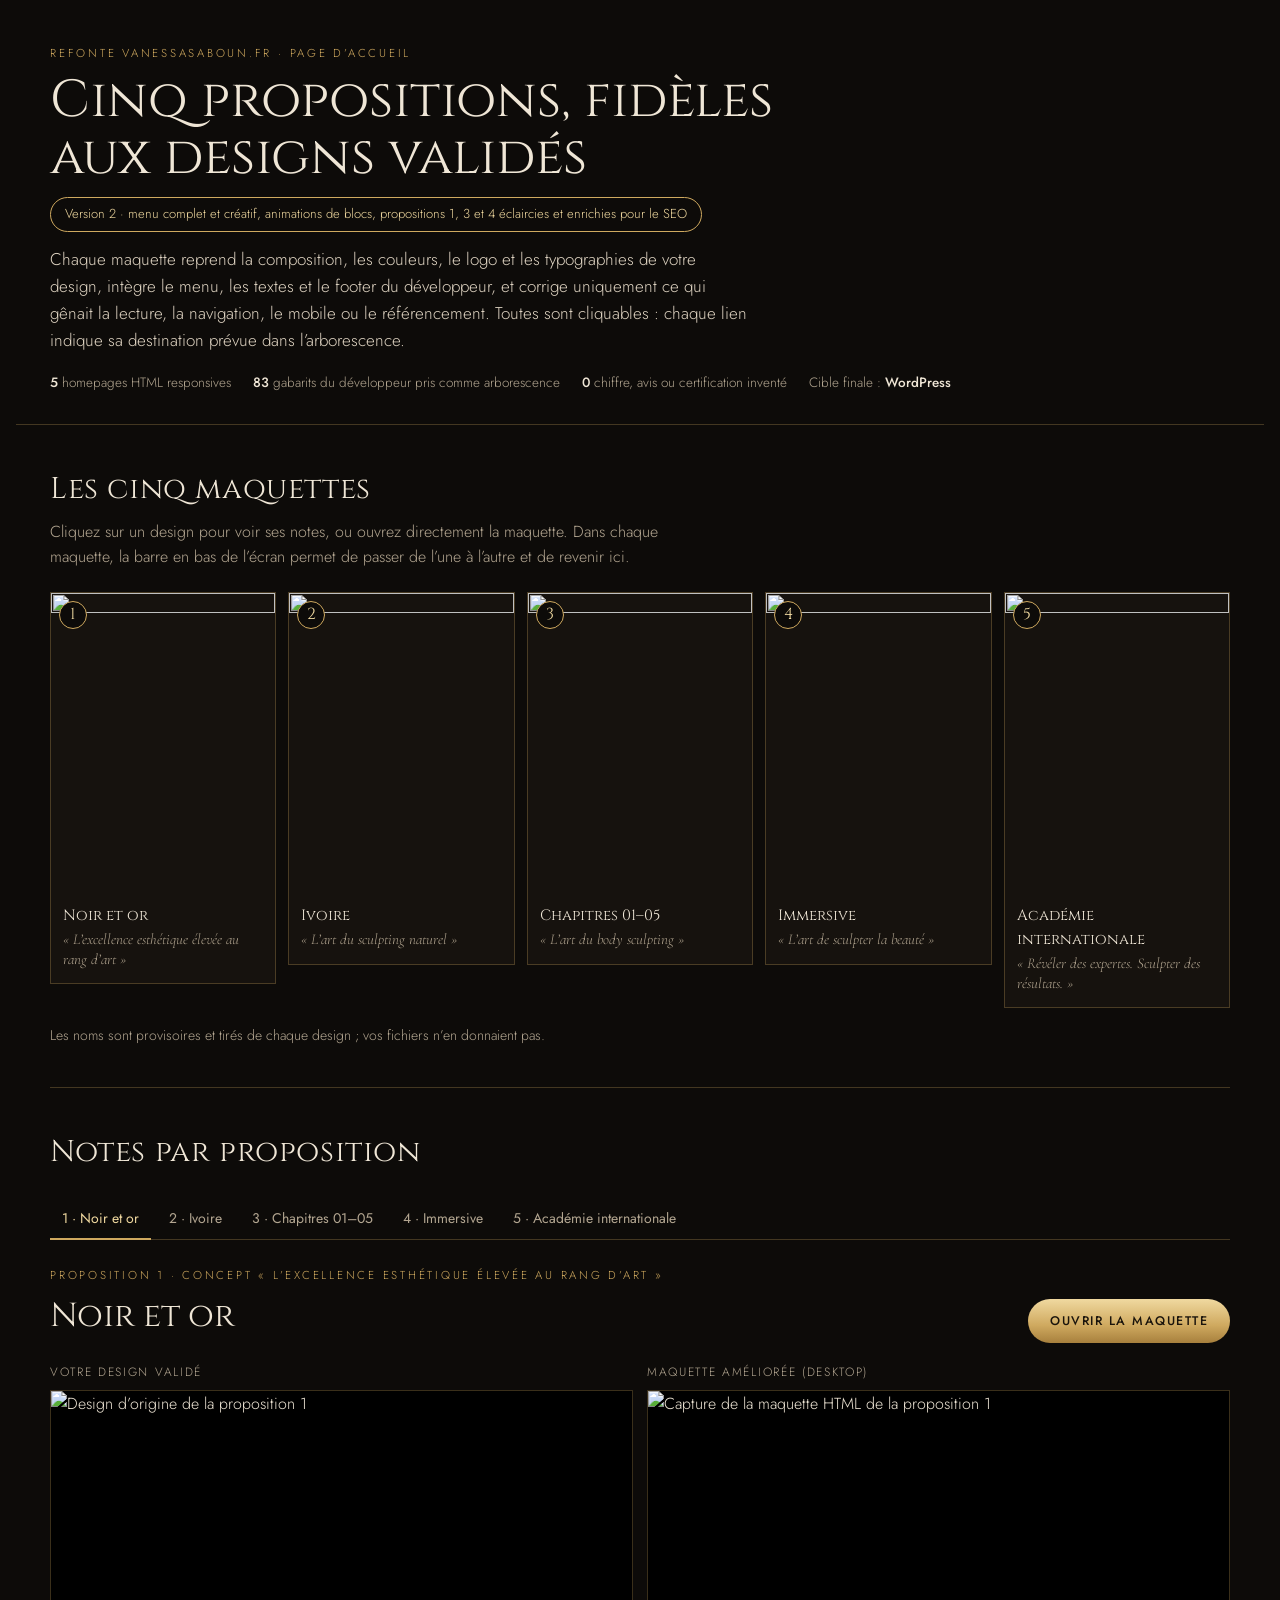
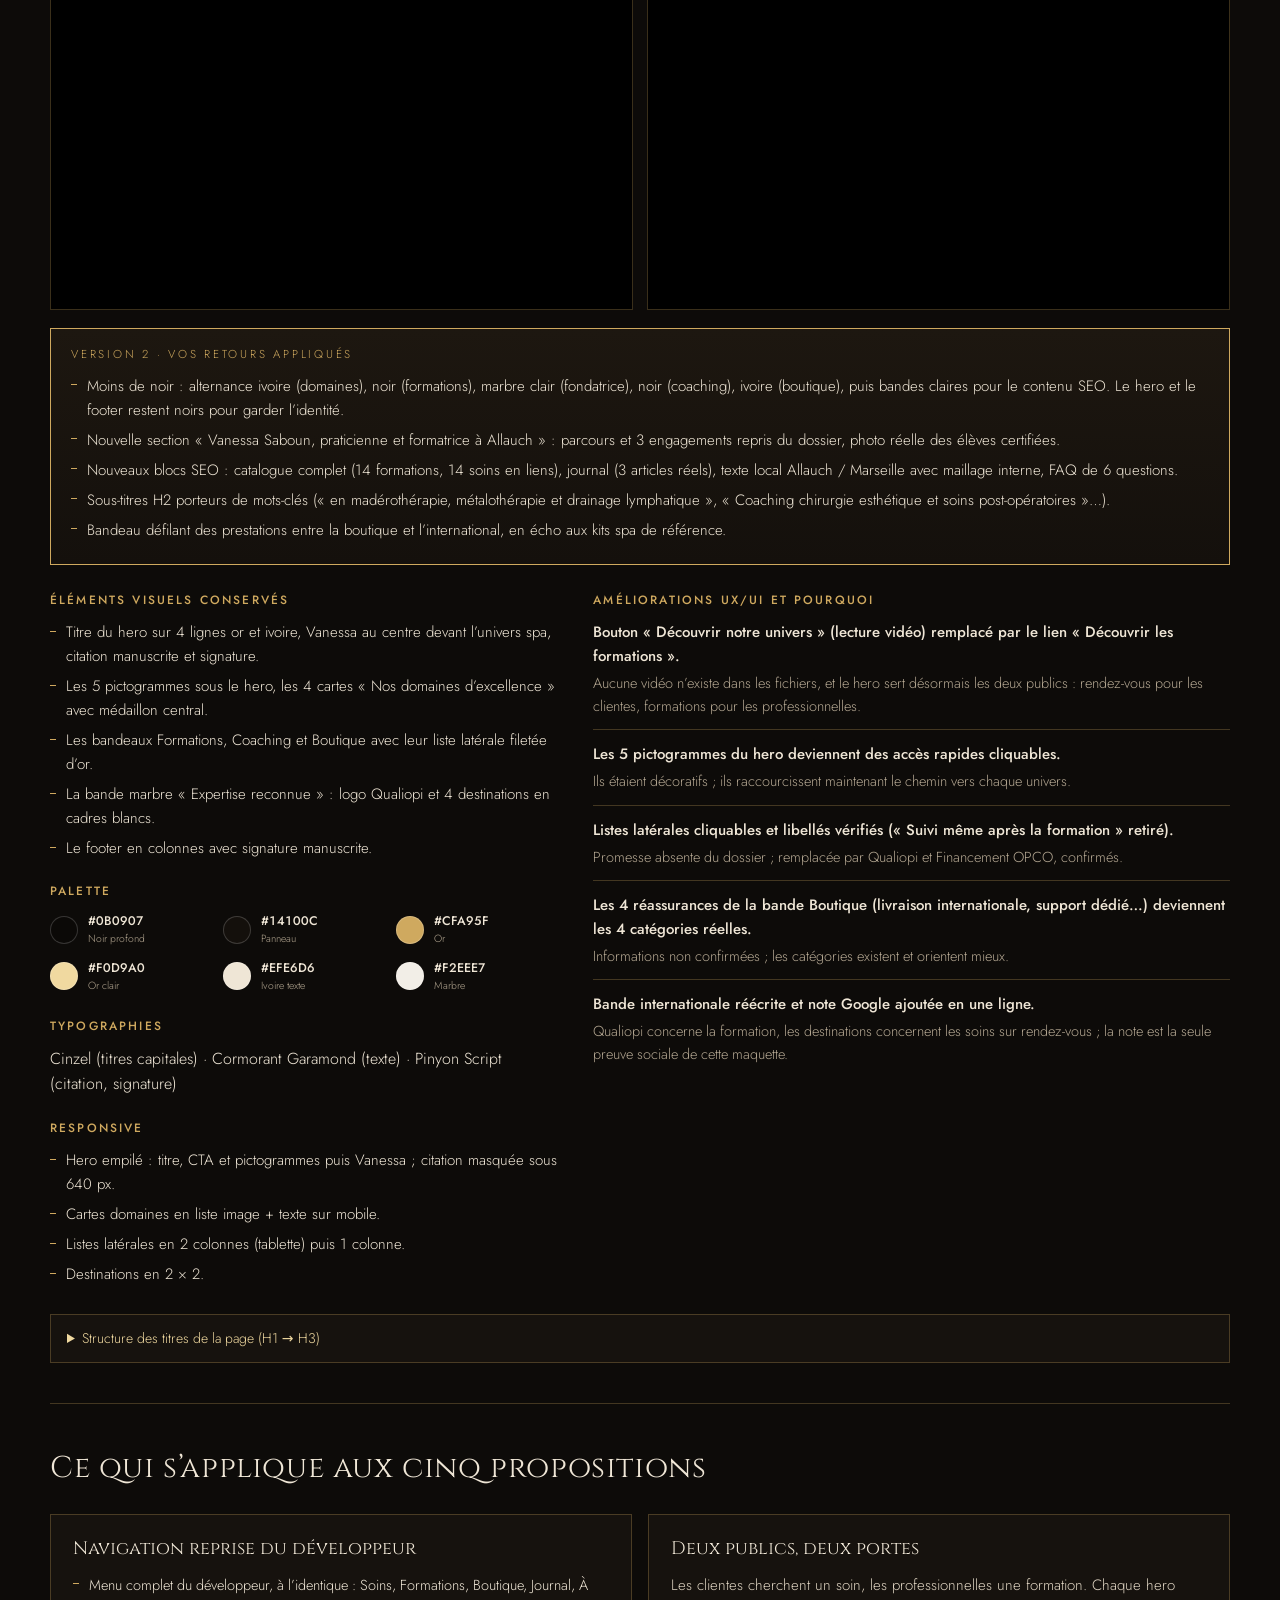
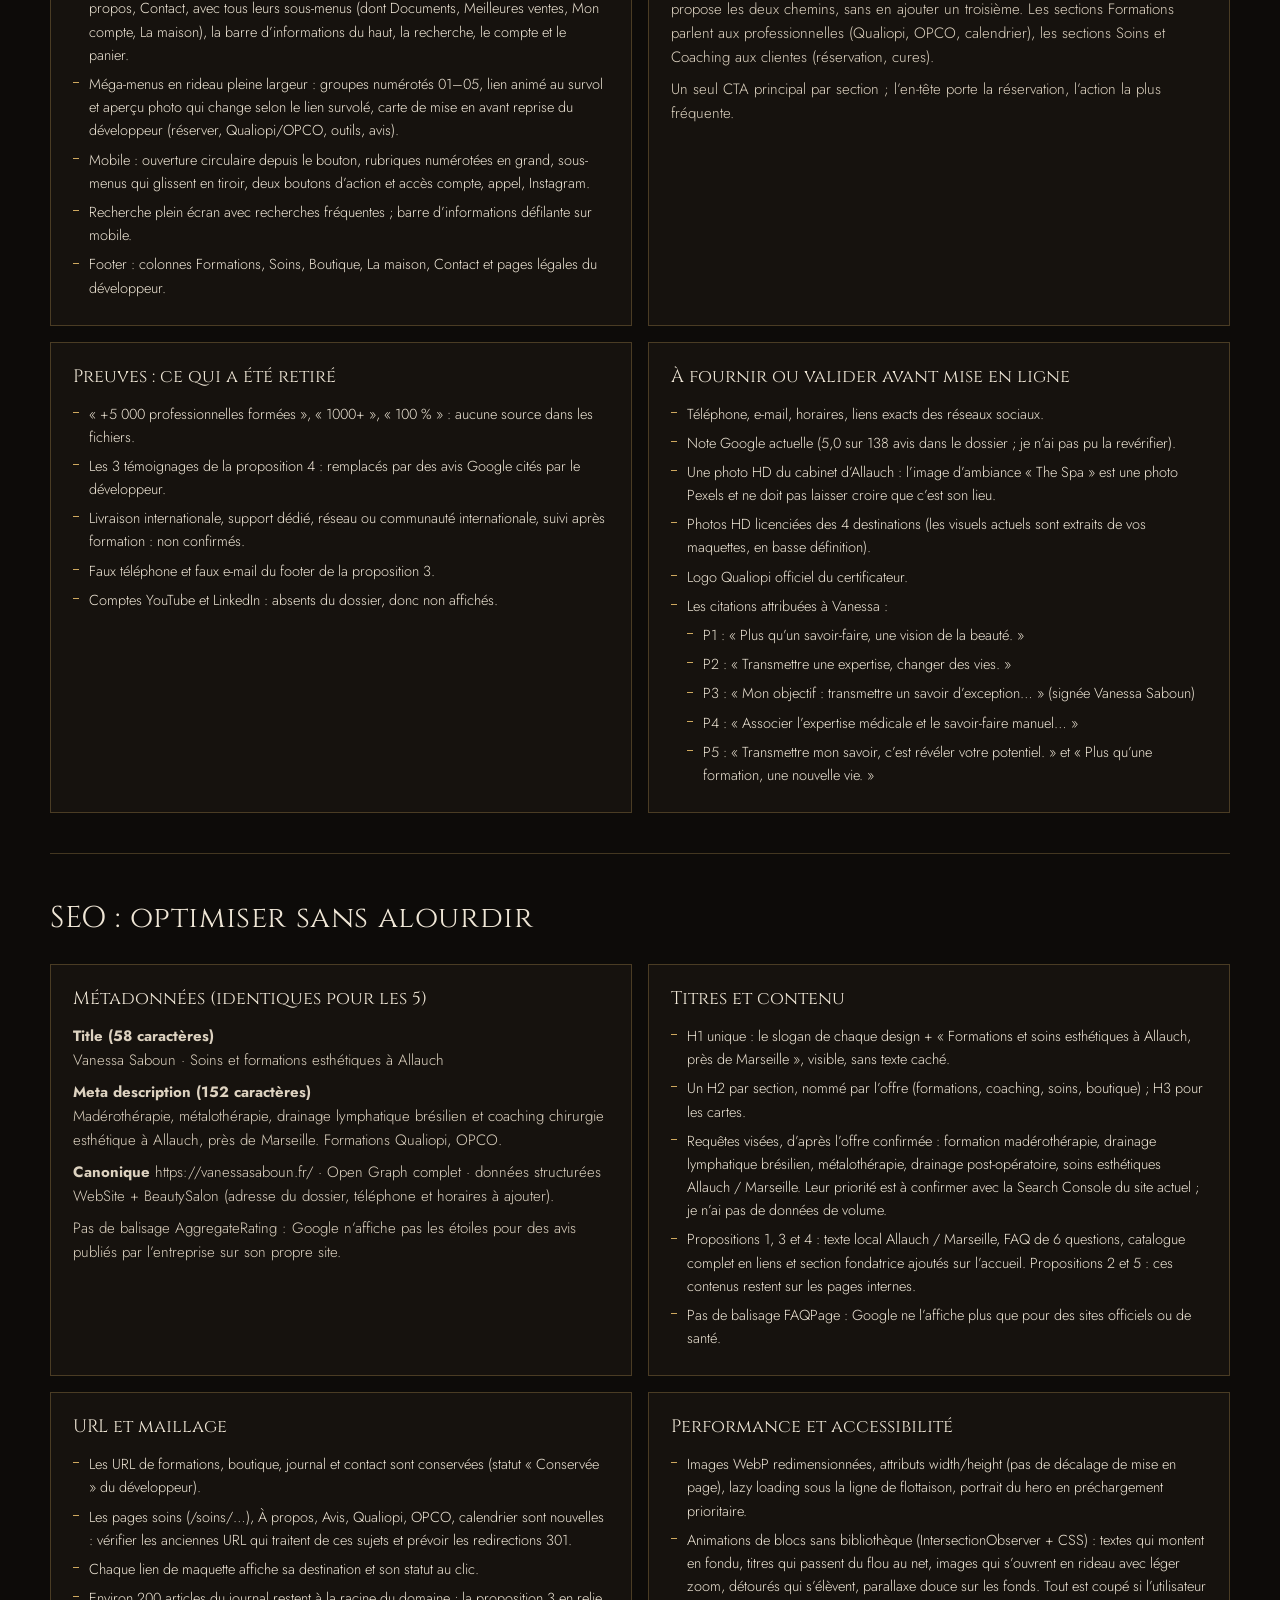
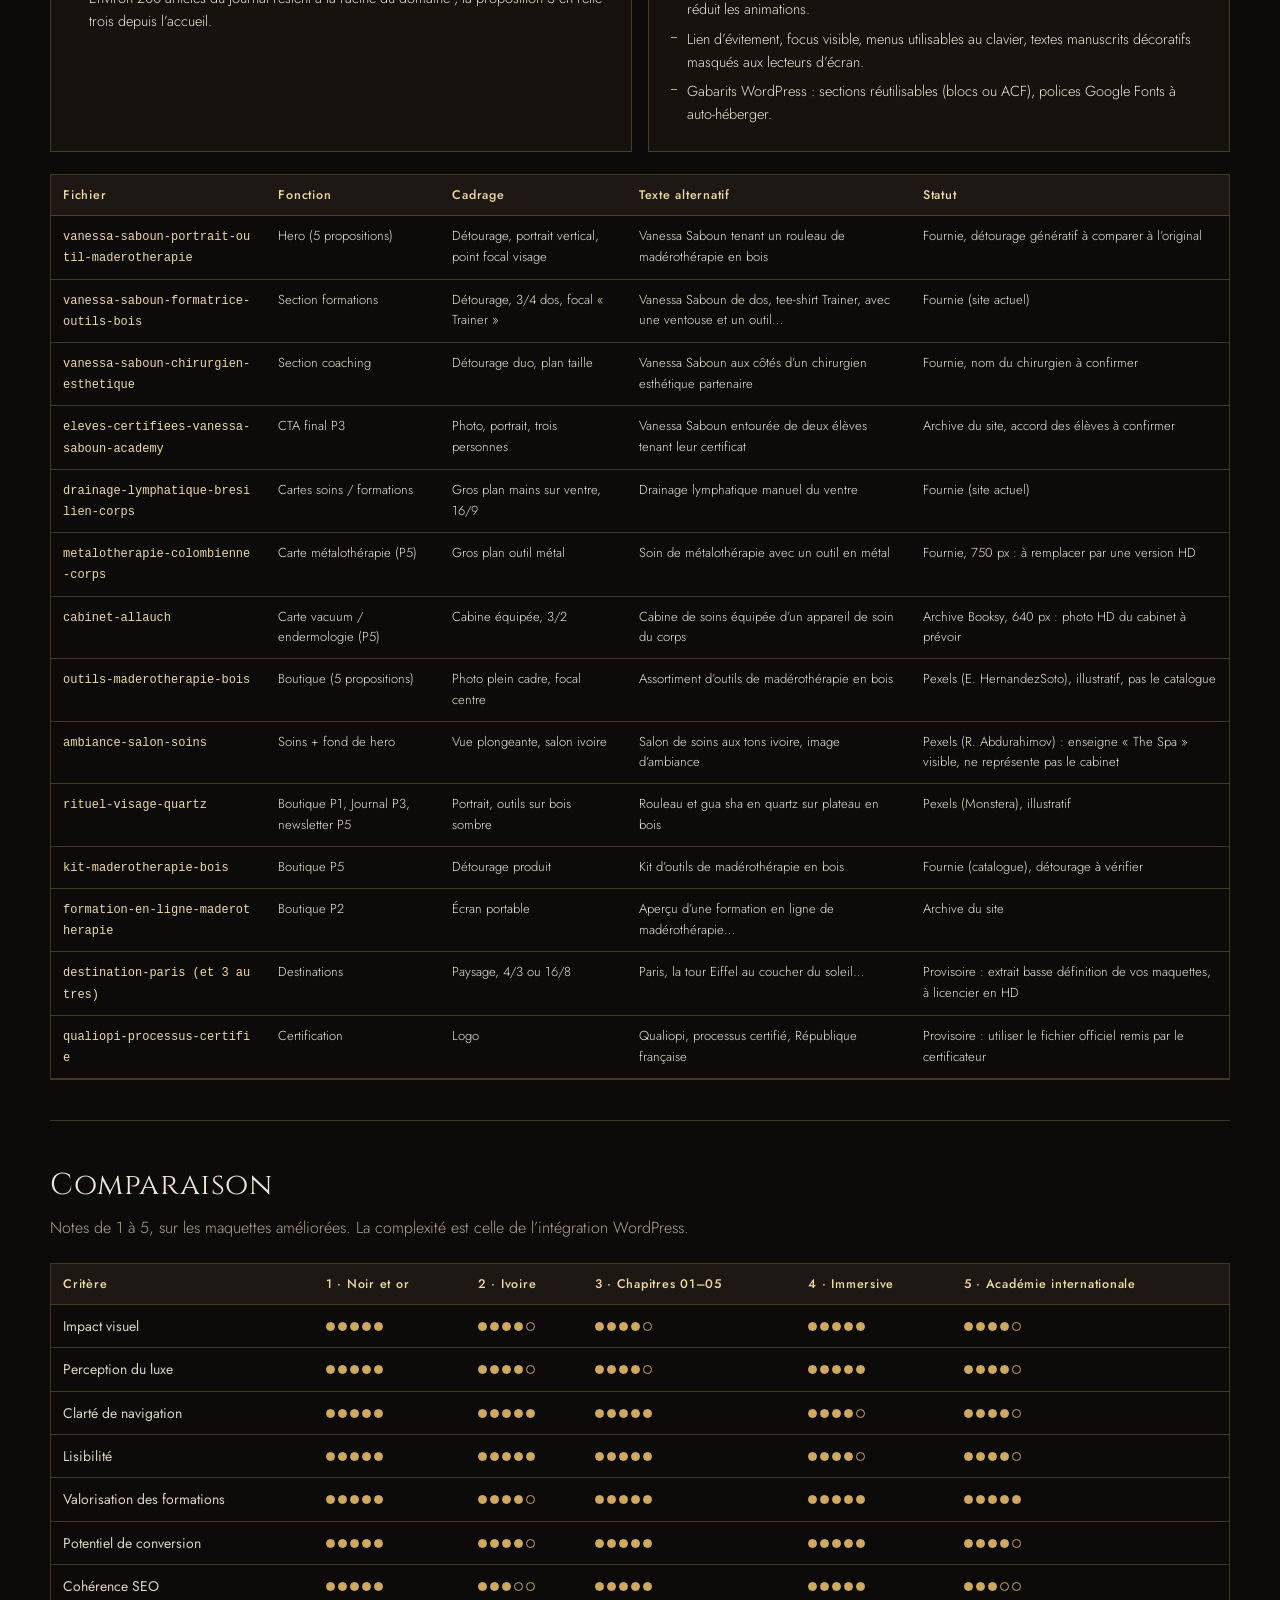
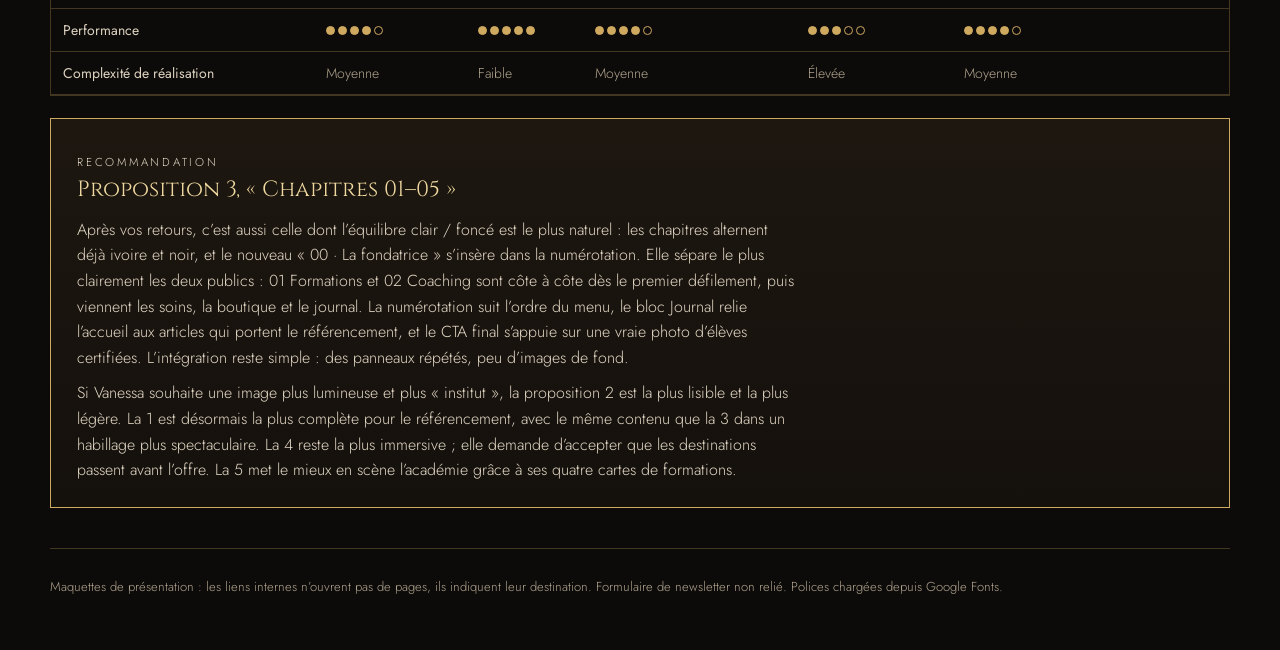
==== index.html @ 6140c758 "Add files via upload" ====
<!doctype html><html><head><meta charset=utf8><meta name=viewport content="width=device-width,initial-scale=1,viewport-fit=cover"><style>:root{color-scheme:light;box-sizing:border-box;padding-top:env(safe-area-inset-top,0px);padding-bottom:env(safe-area-inset-bottom,0px)}html{scroll-padding-top:env(safe-area-inset-top,0px)}body{margin:0;padding:0;font:14px -apple-system,BlinkMacSystemFont,sans-serif;background:#fff;color:#000}img{max-width:100%}[hidden]:not([hidden=until-found i]){display:none!important}</style></head><body>
<title>Vanessa Saboun Homepage</title>
<meta name="claude:viewport-fit-sides" content="cover">
<link rel="preconnect" href="https://fonts.googleapis.com"><link rel="preconnect" href="https://fonts.gstatic.com" crossorigin>
<link rel="stylesheet" href="https://fonts.googleapis.com/css2?family=Cinzel:wght@400;500&family=Cormorant+Garamond:ital,wght@0,500;1,400&family=Jost:wght@300;400;500&display=swap">
<style>
/* Layout: one presentation column; proposals as a 5-card strip, then tabbed notes, then shared decisions and the comparison */
:root{color-scheme:dark;--bg:#0d0b09;--panel:#16120e;--panel2:#1d1813;--fg:#efe6d6;--muted:#b3a691;--gold:#cfa95f;--gold-hi:#f0d9a0;--line:rgba(207,169,95,.28);--warn:#e7b25a;
 --f-disp:"Cinzel",Georgia,serif;--f-ser:"Cormorant Garamond",Georgia,serif;--f-body:"Jost","Avenir Next","Helvetica Neue",system-ui,sans-serif}
body{background:var(--bg);color:var(--fg);font:300 16px/1.6 var(--f-body);padding-left:max(16px,env(safe-area-inset-left,0px));padding-right:max(16px,env(safe-area-inset-right,0px))}
*{box-sizing:border-box}
.w{max-width:1180px;margin-inline:auto}
a{color:var(--gold-hi)}
h1,h2,h3,h4,p,ul,ol,figure{margin:0}ul,ol{padding:0;list-style:none}
:focus-visible{outline:2px solid var(--gold);outline-offset:3px}
.top{padding-block:44px 30px;border-bottom:1px solid var(--line)}
.eyebrow{font-size:11.5px;letter-spacing:.24em;text-transform:uppercase;color:var(--gold)}
.top h1{font-family:var(--f-disp);font-weight:400;font-size:clamp(30px,4.4vw,52px);line-height:1.08;margin-top:10px;text-wrap:balance}
.ver{display:inline-block;margin-top:12px;padding:6px 14px;border:1px solid var(--gold);border-radius:999px;font-size:13px;color:var(--gold-hi)}
.top p.lead{max-width:70ch;margin-top:14px;color:#ddd2c0;font-size:17px}
.facts{display:flex;flex-wrap:wrap;gap:8px 22px;margin-top:18px;font-size:13.5px;color:var(--muted)}
.facts b{color:var(--fg);font-weight:500}
section.blk{padding-block:40px;border-bottom:1px solid var(--line)}
h2.s{font-family:var(--f-disp);font-weight:400;font-size:clamp(22px,2.4vw,30px);letter-spacing:.02em}
.sub{color:var(--muted);margin-top:6px;max-width:72ch}
.pcards{display:grid;grid-template-columns:repeat(5,1fr);gap:12px;margin-top:22px}
.pcard{position:relative;display:flex;flex-direction:column;text-decoration:none;color:var(--fg);border:1px solid var(--line);background:var(--panel);overflow:hidden;transition:border-color .25s,transform .25s}
.pcard:hover{border-color:var(--gold);transform:translateY(-3px)}
.pcard img{width:100%;aspect-ratio:3/4;object-fit:cover;object-position:top}
.pn{position:absolute;top:8px;left:8px;width:28px;height:28px;border-radius:50%;display:grid;place-items:center;background:var(--bg);border:1px solid var(--gold);font-family:var(--f-disp);color:var(--gold-hi)}
.pt{font-family:var(--f-disp);font-size:15px;padding:12px 12px 0}
.pc{font-family:var(--f-ser);font-style:italic;color:var(--muted);font-size:15px;padding:2px 12px 14px;line-height:1.3}
.how{margin-top:16px;font-size:14px;color:var(--muted)}
[role=tablist]{display:flex;flex-wrap:wrap;gap:6px;margin-top:22px;border-bottom:1px solid var(--line)}
[role=tab]{background:none;border:0;border-bottom:2px solid transparent;color:var(--muted);font:400 14px var(--f-body);padding:10px 12px;cursor:pointer;margin-bottom:-1px}
[role=tab][aria-selected=true]{color:var(--gold-hi);border-bottom-color:var(--gold)}
.tab{padding-top:26px}
.tab-hd{display:flex;justify-content:space-between;align-items:end;gap:16px;flex-wrap:wrap}
.tab h3{font-family:var(--f-disp);font-weight:400;font-size:clamp(24px,2.6vw,34px);margin-top:6px}
.open{display:inline-flex;align-items:center;gap:8px;padding:12px 22px;border-radius:999px;background:linear-gradient(180deg,#f0d9a0,#cfa95f 60%,#a7803d);color:#1a140c;text-decoration:none;font-weight:500;font-size:12.5px;letter-spacing:.12em;text-transform:uppercase}
.cmp{display:grid;grid-template-columns:1fr 1fr;gap:14px;margin-top:20px}
.cmp figcaption{font-size:12px;letter-spacing:.14em;text-transform:uppercase;color:var(--muted);margin-bottom:8px}
.scroll{height:520px;overflow-y:auto;border:1px solid var(--line);background:#000}
.scroll img{width:100%;display:block}
.v2{margin-top:18px;border:1px solid var(--gold);background:linear-gradient(180deg,#1d1710,#14100c);padding:16px 20px}.v2 .dots{margin-top:10px}
.warn{margin-top:16px;border-left:2px solid var(--warn);padding:10px 14px;background:rgba(231,178,90,.08);font-size:14.5px}
.cols{display:grid;grid-template-columns:1fr 1.25fr;gap:34px;margin-top:26px}
.cols>div{min-width:0}
h4{font-family:var(--f-body);font-weight:500;font-size:12px;letter-spacing:.18em;text-transform:uppercase;color:var(--gold);margin:22px 0 10px}
.cols>div>h4:first-child{margin-top:0}
.dots li{position:relative;padding-left:16px;margin-bottom:6px;font-size:15px}
.dots li::before{content:"";position:absolute;left:0;top:.7em;width:6px;height:1px;background:var(--gold)}
.why li{display:grid;gap:3px;padding:12px 0;border-top:1px solid var(--line)}
.why li:first-child{border-top:0;padding-top:0}
.why b{font-weight:500;font-size:15px}.why span{color:var(--muted);font-size:14.5px}
.pal{display:grid;grid-template-columns:repeat(3,1fr);gap:10px}
.pal li{display:grid;grid-template-columns:28px 1fr;column-gap:10px;align-items:center;font-size:12.5px}
.sw{grid-row:span 2;width:28px;height:28px;border-radius:50%;border:1px solid rgba(255,255,255,.18)}
.pal b{font-weight:500;font-variant-numeric:tabular-nums}.pal small{color:var(--muted)}
details.ol{margin-top:22px;border:1px solid var(--line);background:var(--panel)}
details.ol summary{cursor:pointer;padding:12px 16px;font-size:14px;color:var(--gold-hi)}
details.ol ol{padding:4px 16px 14px}
details.ol li{font-size:14px;padding:3px 0}
details.ol li.h2{padding-left:18px}details.ol li.h3{padding-left:36px;color:var(--muted)}
details.ol code{display:inline-block;width:30px;font-size:11px;color:var(--gold)}
.grid2{display:grid;grid-template-columns:1fr 1fr;gap:16px;margin-top:22px}
.card{background:var(--panel);border:1px solid var(--line);padding:20px 22px;min-width:0}
.card h3{font-family:var(--f-disp);font-weight:400;font-size:18px;margin-bottom:10px}
.card p{font-size:15px;color:#ddd2c0}.card p+p{margin-top:8px}
.card .dots li{font-size:14.5px}
.tw{overflow-x:auto;margin-top:22px;border:1px solid var(--line)}
table{border-collapse:collapse;width:100%;min-width:760px;font-size:14px}
th,td{padding:10px 12px;text-align:left;border-bottom:1px solid var(--line);vertical-align:top}
thead th{font-weight:500;font-size:12.5px;letter-spacing:.06em;color:var(--gold-hi);background:var(--panel2)}
thead th a{text-decoration:none}
tbody th{font-weight:400;color:#ddd2c0}
.sc{display:inline-flex;gap:3px}.sc i{width:9px;height:9px;border-radius:50%;border:1px solid var(--gold)}.sc i.on{background:var(--gold)}
.cx{color:var(--muted)}
.tsm td{font-size:13px}.tsm code{font-size:12px;color:var(--gold-hi);word-break:break-all}
.reco{margin-top:22px;border:1px solid var(--gold);background:linear-gradient(180deg,#1d1710,#14100c);padding:24px 26px}
.reco h3{font-family:var(--f-disp);font-weight:400;font-size:22px;color:var(--gold-hi)}
.reco p{margin-top:10px;max-width:80ch;color:#e3d8c6}
footer.end{padding-block:28px 60px;color:var(--muted);font-size:13px}
@media (max-width:900px){.pcards{grid-template-columns:repeat(3,1fr)}.cols,.grid2,.cmp{grid-template-columns:1fr}.scroll{height:380px}}
@media (max-width:560px){.pcards{grid-template-columns:repeat(2,1fr)}.pal{grid-template-columns:repeat(2,1fr)}}
@media (prefers-reduced-motion:reduce){.pcard{transition:none}}
</style>

<header class="top"><div class="w">
<p class="eyebrow">Refonte vanessasaboun.fr · Page d’accueil</p>
<h1>Cinq propositions, fidèles aux designs validés</h1><p class="ver">Version 2 · menu complet et créatif, animations de blocs, propositions 1, 3 et 4 éclaircies et enrichies pour le SEO</p>
<p class="lead">Chaque maquette reprend la composition, les couleurs, le logo et les typographies de votre design, intègre le menu, les textes et le footer du développeur, et corrige uniquement ce qui gênait la lecture, la navigation, le mobile ou le référencement. Toutes sont cliquables : chaque lien indique sa destination prévue dans l’arborescence.</p>
<div class="facts"><span><b>5</b> homepages HTML responsives</span><span><b>83</b> gabarits du développeur pris comme arborescence</span><span><b>0</b> chiffre, avis ou certification inventé</span><span>Cible finale : <b>WordPress</b></span></div>
</div></header>

<main class="w">
<section class="blk" aria-labelledby="s1">
<h2 class="s" id="s1">Les cinq maquettes</h2>
<p class="sub">Cliquez sur un design pour voir ses notes, ou ouvrez directement la maquette. Dans chaque maquette, la barre en bas de l’écran permet de passer de l’une à l’autre et de revenir ici.</p>
<ul class="pcards"><li><a class="pcard" href="#p1" data-tab="p1"><img src="thumbs/concept-1.webp" alt="" loading="lazy">
<span class="pn">1</span><span class="pt">Noir et or</span><span class="pc">« L’excellence esthétique élevée au rang d’art »</span></a></li><li><a class="pcard" href="#p2" data-tab="p2"><img src="thumbs/concept-2.webp" alt="" loading="lazy">
<span class="pn">2</span><span class="pt">Ivoire</span><span class="pc">« L’art du sculpting naturel »</span></a></li><li><a class="pcard" href="#p3" data-tab="p3"><img src="thumbs/concept-3.webp" alt="" loading="lazy">
<span class="pn">3</span><span class="pt">Chapitres 01–05</span><span class="pc">« L’art du body sculpting »</span></a></li><li><a class="pcard" href="#p4" data-tab="p4"><img src="thumbs/concept-4.webp" alt="" loading="lazy">
<span class="pn">4</span><span class="pt">Immersive</span><span class="pc">« L’art de sculpter la beauté »</span></a></li><li><a class="pcard" href="#p5" data-tab="p5"><img src="thumbs/concept-5.webp" alt="" loading="lazy">
<span class="pn">5</span><span class="pt">Académie internationale</span><span class="pc">« Révéler des expertes. Sculpter des résultats. »</span></a></li></ul>
<p class="how">Les noms sont provisoires et tirés de chaque design ; vos fichiers n’en donnaient pas.</p>
</section>

<section class="blk" aria-labelledby="s2">
<h2 class="s" id="s2">Notes par proposition</h2>
<div role="tablist" aria-label="Propositions"><button type="button" role="tab" id="b1" aria-controls="p1" aria-selected="true">1 · Noir et or</button><button type="button" role="tab" id="b2" aria-controls="p2" aria-selected="false">2 · Ivoire</button><button type="button" role="tab" id="b3" aria-controls="p3" aria-selected="false">3 · Chapitres 01–05</button><button type="button" role="tab" id="b4" aria-controls="p4" aria-selected="false">4 · Immersive</button><button type="button" role="tab" id="b5" aria-controls="p5" aria-selected="false">5 · Académie internationale</button></div>
<section class="tab" id="p1" aria-labelledby="t1" >
<div class="tab-hd"><div><p class="eyebrow">Proposition 1 · concept « L’excellence esthétique élevée au rang d’art »</p><h3 id="t1">Noir et or</h3></div>
<a class="open" href="p1.html">Ouvrir la maquette</a></div>
<div class="cmp"><figure><figcaption>Votre design validé</figcaption><div class="scroll"><img src="thumbs/concept-1.webp" alt="Design d’origine de la proposition 1" loading="lazy"></div></figure>
<figure><figcaption>Maquette améliorée (desktop)</figcaption><div class="scroll"><img src="thumbs/maquette-1.webp" alt="Capture de la maquette HTML de la proposition 1" loading="lazy"></div></figure></div>
<div class="v2"><p class="eyebrow">Version 2 · vos retours appliqués</p><ul class="dots"><li>Moins de noir : alternance ivoire (domaines), noir (formations), marbre clair (fondatrice), noir (coaching), ivoire (boutique), puis bandes claires pour le contenu SEO. Le hero et le footer restent noirs pour garder l’identité.</li><li>Nouvelle section « Vanessa Saboun, praticienne et formatrice à Allauch » : parcours et 3 engagements repris du dossier, photo réelle des élèves certifiées.</li><li>Nouveaux blocs SEO : catalogue complet (14 formations, 14 soins en liens), journal (3 articles réels), texte local Allauch / Marseille avec maillage interne, FAQ de 6 questions.</li><li>Sous-titres H2 porteurs de mots-clés (« en madérothérapie, métalothérapie et drainage lymphatique », « Coaching chirurgie esthétique et soins post-opératoires »…).</li><li>Bandeau défilant des prestations entre la boutique et l’international, en écho aux kits spa de référence.</li></ul></div>
<div class="cols">
<div><h4>Éléments visuels conservés</h4><ul class="dots"><li>Titre du hero sur 4 lignes or et ivoire, Vanessa au centre devant l’univers spa, citation manuscrite et signature.</li><li>Les 5 pictogrammes sous le hero, les 4 cartes « Nos domaines d’excellence » avec médaillon central.</li><li>Les bandeaux Formations, Coaching et Boutique avec leur liste latérale filetée d’or.</li><li>La bande marbre « Expertise reconnue » : logo Qualiopi et 4 destinations en cadres blancs.</li><li>Le footer en colonnes avec signature manuscrite.</li></ul>
<h4>Palette</h4><ul class="pal"><li><span class="sw" style="background:#0B0907"></span><b>#0B0907</b><small>Noir profond</small></li><li><span class="sw" style="background:#14100C"></span><b>#14100C</b><small>Panneau</small></li><li><span class="sw" style="background:#CFA95F"></span><b>#CFA95F</b><small>Or</small></li><li><span class="sw" style="background:#F0D9A0"></span><b>#F0D9A0</b><small>Or clair</small></li><li><span class="sw" style="background:#EFE6D6"></span><b>#EFE6D6</b><small>Ivoire texte</small></li><li><span class="sw" style="background:#F2EEE7"></span><b>#F2EEE7</b><small>Marbre</small></li></ul>
<h4>Typographies</h4><p>Cinzel (titres capitales) · Cormorant Garamond (texte) · Pinyon Script (citation, signature)</p>
<h4>Responsive</h4><ul class="dots"><li>Hero empilé : titre, CTA et pictogrammes puis Vanessa ; citation masquée sous 640 px.</li><li>Cartes domaines en liste image + texte sur mobile.</li><li>Listes latérales en 2 colonnes (tablette) puis 1 colonne.</li><li>Destinations en 2 × 2.</li></ul></div>
<div><h4>Améliorations UX/UI et pourquoi</h4><ul class="why"><li><b>Bouton « Découvrir notre univers » (lecture vidéo) remplacé par le lien « Découvrir les formations ».</b><span>Aucune vidéo n’existe dans les fichiers, et le hero sert désormais les deux publics : rendez-vous pour les clientes, formations pour les professionnelles.</span></li><li><b>Les 5 pictogrammes du hero deviennent des accès rapides cliquables.</b><span>Ils étaient décoratifs ; ils raccourcissent maintenant le chemin vers chaque univers.</span></li><li><b>Listes latérales cliquables et libellés vérifiés (« Suivi même après la formation » retiré).</b><span>Promesse absente du dossier ; remplacée par Qualiopi et Financement OPCO, confirmés.</span></li><li><b>Les 4 réassurances de la bande Boutique (livraison internationale, support dédié…) deviennent les 4 catégories réelles.</b><span>Informations non confirmées ; les catégories existent et orientent mieux.</span></li><li><b>Bande internationale réécrite et note Google ajoutée en une ligne.</b><span>Qualiopi concerne la formation, les destinations concernent les soins sur rendez-vous ; la note est la seule preuve sociale de cette maquette.</span></li></ul></div>
</div>
<details class="ol"><summary>Structure des titres de la page (H1 → H3)</summary><ol><li class="h1"><code>H1</code>L’excellence esthétique élevée au rang d’art — Formations et soins esthétiques à Allauch, près de Marseille</li><li class="h2"><code>H2</code>Nos domaines d’excellence</li><li class="h3"><code>H3</code>Formations</li><li class="h3"><code>H3</code>Coaching post-op</li><li class="h3"><code>H3</code>Soins de prestige</li><li class="h3"><code>H3</code>Boutique</li><li class="h2"><code>H2</code>Formations professionnelles en madérothérapie, métalothérapie et drainage lymphatique</li><li class="h2"><code>H2</code>Vanessa Saboun, praticienne et formatrice à Allauch</li><li class="h3"><code>H3</code>Le geste juste</li><li class="h3"><code>H3</code>La sécurité</li><li class="h3"><code>H3</code>La transmission</li><li class="h2"><code>H2</code>Un accompagnement humain et expert Coaching chirurgie esthétique et soins post-opératoires</li><li class="h2"><code>H2</code>Des outils d’exception pour un geste juste Outils de madérothérapie, de métalothérapie et formations en ligne</li><li class="h2"><code>H2</code>Une expertise reconnue, d’Allauch à l’international</li><li class="h2"><code>H2</code>Toutes nos formations et nos soins</li><li class="h3"><code>H3</code>Formations professionnelles</li><li class="h3"><code>H3</code>Soins esthétiques</li><li class="h2"><code>H2</code>Conseils et savoir-faire, en accès libre</li><li class="h3"><code>H3</code>Madérothérapie : combien de séances avant de voir des résultats concrets ?</li><li class="h3"><code>H3</code>Drainage lymphatique pour traiter les poches sous les yeux</li><li class="h3"><code>H3</code>Pourquoi se former à la cafétérapia ?</li><li class="h2"><code>H2</code>Soins esthétiques et formations à Allauch, près de Marseille</li><li class="h2"><code>H2</code>Questions fréquentes</li></ol></details>
</section><section class="tab" id="p2" aria-labelledby="t2" hidden>
<div class="tab-hd"><div><p class="eyebrow">Proposition 2 · concept « L’art du sculpting naturel »</p><h3 id="t2">Ivoire</h3></div>
<a class="open" href="p2.html">Ouvrir la maquette</a></div>
<div class="cmp"><figure><figcaption>Votre design validé</figcaption><div class="scroll"><img src="thumbs/concept-2.webp" alt="Design d’origine de la proposition 2" loading="lazy"></div></figure>
<figure><figcaption>Maquette améliorée (desktop)</figcaption><div class="scroll"><img src="thumbs/maquette-2.webp" alt="Capture de la maquette HTML de la proposition 2" loading="lazy"></div></figure></div>

<div class="cols">
<div><h4>Éléments visuels conservés</h4><ul class="dots"><li>Fond ivoire lumineux, ruban doré, nom de la marque en capitales fines sur 3 lignes.</li><li>Bandeau de 4 chiffres sous le CTA, médaillons « Nos expertises ».</li><li>Vanessa « Trainer » au centre de la section Formations avec citation manuscrite.</li><li>Coaching avec photo du duo et coches, soins avec image centrale et liste, boutique avec visuel e-learning.</li><li>4 destinations aux angles arrondis, footer noir avec Qualiopi et devise de bas de page.</li></ul>
<h4>Palette</h4><ul class="pal"><li><span class="sw" style="background:#F8F3EB"></span><b>#F8F3EB</b><small>Ivoire</small></li><li><span class="sw" style="background:#F1E9DD"></span><b>#F1E9DD</b><small>Sable</small></li><li><span class="sw" style="background:#2A231C"></span><b>#2A231C</b><small>Encre</small></li><li><span class="sw" style="background:#B98B45"></span><b>#B98B45</b><small>Or</small></li><li><span class="sw" style="background:#8A6326"></span><b>#8A6326</b><small>Or foncé (textes)</small></li><li><span class="sw" style="background:#0F0D0B"></span><b>#0F0D0B</b><small>Nuit (footer)</small></li></ul>
<h4>Typographies</h4><p>Cormorant Garamond (titres fins et texte) · Jost (libellés espacés) · Allura (manuscrit)</p>
<h4>Responsive</h4><ul class="dots"><li>Hero empilé, chiffres en grille 2 × 2.</li><li>Médaillons sur 3 puis 2 colonnes.</li><li>Chaque section : image en tête, puis texte, puis liste.</li><li>Ruban doré masqué sur mobile pour ne pas croiser le texte.</li></ul></div>
<div><h4>Améliorations UX/UI et pourquoi</h4><ul class="why"><li><b>« +5 000 professionnelles formées » et « 100 % expertise naturelle » remplacés par 5,0 sur 138 avis Google et 11 formations en présentiel.</b><span>Chiffres absents du dossier ; ceux retenus y figurent.</span></li><li><b>Médaillons devenus des liens vers les pages soins ; « Body sculpting » et « Rituels de prestige » renommés en prestations réelles.</b><span>Vacuum body et endermologie, kobido et face taping sont au catalogue ; les intitulés génériques n’ont pas de page.</span></li><li><b>CTA d’en-tête « Réserver / S’inscrire » ramené à « Réserver un soin ».</b><span>Un bouton, une action ; l’inscription passe par Formations, toujours visible.</span></li><li><b>Globe de langue retiré.</b><span>Aucune version anglaise n’est prévue dans l’arborescence ; à réintégrer si elle l’est.</span></li><li><b>Petits textes dorés passés en or foncé.</b><span>L’or clair du concept n’atteint pas un contraste lisible sur ivoire.</span></li><li><b>Manuscrit du hero : « Des gestes précis, des résultats visibles ».</b><span>Formule du dossier, moins promissoire que « résultats réels ».</span></li></ul></div>
</div>
<details class="ol"><summary>Structure des titres de la page (H1 → H3)</summary><ol><li class="h1"><code>H1</code>L’art du sculpting naturel Vanessa Saboun Academy — Formations et soins esthétiques à Allauch, près de Marseille</li><li class="h2"><code>H2</code>Nos expertises</li><li class="h3"><code>H3</code>Madérothérapie</li><li class="h3"><code>H3</code>Métalothérapie</li><li class="h3"><code>H3</code>Drainage lymphatique</li><li class="h3"><code>H3</code>Vacuum body &amp; endermologie</li><li class="h3"><code>H3</code>Kobido &amp; face taping</li><li class="h2"><code>H2</code>Formations certifiantes</li><li class="h2"><code>H2</code>Coaching chirurgie esthétique &amp; post-opératoire</li><li class="h2"><code>H2</code>Soins de prestige, rituels sculptants</li><li class="h2"><code>H2</code>Boutique &amp; formations en ligne</li><li class="h2"><code>H2</code>Nos destinations</li></ol></details>
</section><section class="tab" id="p3" aria-labelledby="t3" hidden>
<div class="tab-hd"><div><p class="eyebrow">Proposition 3 · concept « L’art du body sculpting »</p><h3 id="t3">Chapitres 01–05</h3></div>
<a class="open" href="p3.html">Ouvrir la maquette</a></div>
<div class="cmp"><figure><figcaption>Votre design validé</figcaption><div class="scroll"><img src="thumbs/concept-3.webp" alt="Design d’origine de la proposition 3" loading="lazy"></div></figure>
<figure><figcaption>Maquette améliorée (desktop)</figcaption><div class="scroll"><img src="thumbs/maquette-3.webp" alt="Capture de la maquette HTML de la proposition 3" loading="lazy"></div></figure></div>
<div class="v2"><p class="eyebrow">Version 2 · vos retours appliqués</p><ul class="dots"><li>Moins de noir : 03 Soins passe en sable clair, 04 Boutique en ivoire ; restent noirs le hero, 02 Coaching, 05 Journal, le CTA final et le footer.</li><li>Nouveau chapitre « 00 · La fondatrice », typographique (sans photo répétée), qui ouvre la numérotation.</li><li>Catalogue complet en cartes claires, texte local Allauch / Marseille et FAQ de 6 questions avant le CTA final.</li><li>Sous-titres H2 ajoutés à chaque chapitre (« Formations certifiantes à Allauch et en ligne », « Soins minceur et drainage lymphatique à Allauch »…).</li></ul></div>
<div class="cols">
<div><h4>Éléments visuels conservés</h4><ul class="dots"><li>Hero noir « L’art du body sculpting », anneau doré autour de Vanessa, citation et signature à droite.</li><li>Chiffres et logo Qualiopi sous le CTA.</li><li>Numérotation 01 à 05 en panneaux ivoire et noir, 03 Soins avec colonne noire et « Le luxe du résultat ».</li><li>04 Boutique et 05 Blog côte à côte, bande destinations avec Qualiopi.</li><li>CTA final « Prête à transformer votre avenir ? » et footer avec newsletter.</li></ul>
<h4>Palette</h4><ul class="pal"><li><span class="sw" style="background:#0A0907"></span><b>#0A0907</b><small>Noir</small></li><li><span class="sw" style="background:#F5EFE5"></span><b>#F5EFE5</b><small>Ivoire</small></li><li><span class="sw" style="background:#EBE1D1"></span><b>#EBE1D1</b><small>Ivoire ombré</small></li><li><span class="sw" style="background:#C9A35A"></span><b>#C9A35A</b><small>Or</small></li><li><span class="sw" style="background:#ECD39A"></span><b>#ECD39A</b><small>Or clair</small></li><li><span class="sw" style="background:#231D16"></span><b>#231D16</b><small>Encre</small></li></ul>
<h4>Typographies</h4><p>Cinzel (hero, CTA final) · Cormorant Garamond (titres, numéros italiques) · Jost (texte) · Great Vibes (manuscrit)</p>
<h4>Responsive</h4><ul class="dots"><li>Hero : titre, CTA, chiffres, puis Vanessa dans son anneau, puis citation.</li><li>Panneaux empilés, visuel en tête de chaque chapitre.</li><li>Destinations en 2 × 2, encart Qualiopi pleine largeur.</li><li>CTA final en une colonne.</li></ul></div>
<div><h4>Améliorations UX/UI et pourquoi</h4><ul class="why"><li><b>CTA d’en-tête « Nous contacter » devenu « Prendre rendez-vous ».</b><span>C’est l’action la plus fréquente des clientes ; Contact reste dans le menu.</span></li><li><b>« 1000+ professionnels formés » et « 100 % formations certifiantes » retirés.</b><span>Remplacés par la note Google, les 4 destinations et le financement OPCO.</span></li><li><b>Bloc 05 Journal : 3 articles réels ajoutés en liens.</b><span>Le journal (environ 200 articles) nourrit le référencement ; trois liens suffisent, sans grille de blog.</span></li><li><b>Image du CTA final : la statue dorée générée est remplacée par la photo réelle d’élèves avec leur certificat.</b><span>Preuve concrète, au moment où l’on demande l’engagement.</span></li><li><b>Liste du CTA final : « communauté internationale » et « opportunités à l’international » remplacés.</b><span>Non confirmés ; remplacés par Qualiopi, présentiel ou en ligne, OPCO.</span></li><li><b>Footer : faux e-mail et faux téléphone du concept retirés.</b><span>Emplacements signalés « à communiquer » en attendant les coordonnées réelles.</span></li></ul></div>
</div>
<details class="ol"><summary>Structure des titres de la page (H1 → H3)</summary><ol><li class="h1"><code>H1</code>L’art du body sculpting — Former · Sublimer · Accompagner Formations et soins esthétiques à Allauch</li><li class="h2"><code>H2</code>Vanessa Saboun, praticienne et formatrice à Allauch</li><li class="h3"><code>H3</code>Le geste juste</li><li class="h3"><code>H3</code>La sécurité</li><li class="h3"><code>H3</code>La transmission</li><li class="h2"><code>H2</code>En madérothérapie, métalothérapie et drainage lymphatique Formations certifiantes à Allauch et en ligne</li><li class="h2"><code>H2</code>Post-opératoire et chirurgie esthétique Coaching avant et après votre intervention</li><li class="h2"><code>H2</code>Une expérience bien-être d’exception Soins minceur et drainage lymphatique à Allauch</li><li class="h2"><code>H2</code>Les outils du geste, à la maison Outils de madérothérapie et formations en ligne</li><li class="h2"><code>H2</code>Conseils et expertise, en accès libre</li><li class="h2"><code>H2</code>Toutes nos formations et nos soins</li><li class="h3"><code>H3</code>Formations professionnelles</li><li class="h3"><code>H3</code>Soins esthétiques</li><li class="h2"><code>H2</code>Nos destinations</li><li class="h2"><code>H2</code>Soins esthétiques et formations à Allauch, près de Marseille</li><li class="h2"><code>H2</code>Questions fréquentes</li><li class="h2"><code>H2</code>Prête à transformer votre avenir ?</li></ol></details>
</section><section class="tab" id="p4" aria-labelledby="t4" hidden>
<div class="tab-hd"><div><p class="eyebrow">Proposition 4 · concept « L’art de sculpter la beauté »</p><h3 id="t4">Immersive</h3></div>
<a class="open" href="p4.html">Ouvrir la maquette</a></div>
<div class="cmp"><figure><figcaption>Votre design validé</figcaption><div class="scroll"><img src="thumbs/concept-4.webp" alt="Design d’origine de la proposition 4" loading="lazy"></div></figure>
<figure><figcaption>Maquette améliorée (desktop)</figcaption><div class="scroll"><img src="thumbs/maquette-4.webp" alt="Capture de la maquette HTML de la proposition 4" loading="lazy"></div></figure></div>
<div class="v2"><p class="eyebrow">Version 2 · vos retours appliqués</p><ul class="dots"><li>Moins de noir : bandes Formations, Soins, Fondatrice, Certification, Journal et FAQ passées en ivoire ou sable ; Médical, Boutique, Témoignages et Catalogue restent noirs.</li><li>Nouvelle section fondatrice avec photo en arche dorée et 3 engagements en cartes.</li><li>Journal en cartes photo, catalogue complet sur fond noir, texte local et FAQ en fin de page.</li><li>Sous-titres H2 porteurs de mots-clés sur chaque bande.</li></ul></div><p class="warn">La bande destinations, placée avant l’offre, retarde l’accès aux formations et aux soins. Conservée car appréciée ; à remonter sous les formations si la priorité est la conversion.</p>
<div class="cols">
<div><h4>Éléments visuels conservés</h4><ul class="dots"><li>Hero scénique centré sur le logo, Vanessa signée à gauche, 5 médaillons, deux boutons.</li><li>Bande « Destinations d’exception » juste sous le hero.</li><li>Bandeaux Formations, Médical & esthétique, Soins, Boutique avec liste en cercles dorés.</li><li>« Une académie reconnue et certifiée » avec Qualiopi et 4 pictogrammes.</li><li>Témoignages en cartes claires, « Rejoignez l’élite » avec 4 étapes, footer avec devise manuscrite.</li></ul>
<h4>Palette</h4><ul class="pal"><li><span class="sw" style="background:#080706"></span><b>#080706</b><small>Noir</small></li><li><span class="sw" style="background:#D0AA63"></span><b>#D0AA63</b><small>Or</small></li><li><span class="sw" style="background:#F1D89E"></span><b>#F1D89E</b><small>Or clair</small></li><li><span class="sw" style="background:#8E6A2E"></span><b>#8E6A2E</b><small>Or brun</small></li><li><span class="sw" style="background:#EFE5D2"></span><b>#EFE5D2</b><small>Ivoire texte</small></li><li><span class="sw" style="background:#FBF7EF"></span><b>#FBF7EF</b><small>Carte avis</small></li></ul>
<h4>Typographies</h4><p>Cinzel (titres) · Jost (texte, libellés) · Cormorant Garamond italique (citations, avis) · Pinyon Script (signatures)</p>
<h4>Responsive</h4><ul class="dots"><li>Logo, H1 et médaillons d’abord, puis Vanessa.</li><li>Médaillons sur 3 + 2.</li><li>Destinations en 2 × 2.</li><li>Bandeaux empilés, visuel en tête.</li></ul></div>
<div><h4>Améliorations UX/UI et pourquoi</h4><ul class="why"><li><b>H1 en texte sous le logo.</b><span>Le logo seul ne dit pas ce que propose le site ; le H1 reprend la devise et la localisation.</span></li><li><b>Les deux CTA du hero visaient le même public ; désormais « Nos formations » et « Réserver un soin ».</b><span>Chaque public a sa porte d’entrée dès le premier écran.</span></li><li><b>Témoignages inventés (Sophie D., Mélissa K., Amina L.) remplacés par 3 avis Google réels.</b><span>Baya K., Marina M. et Ngacha F., cités dans le dossier.</span></li><li><b>« The Spa Vanessa Saboun, spa luxueux » devient « Un lieu dédié à votre beauté », au cabinet d’Allauch.</b><span>Aucun spa n’est confirmé ; l’image d’ambiance reste à remplacer par une photo du cabinet.</span></li><li><b>Les 4 étapes floues (se spécialiser, se réaliser, réseau) deviennent le vrai parcours.</b><span>Choisir, financer, se former, exercer.</span></li><li><b>Silhouette dorée de droite remplacée par un halo or.</b><span>Aucune image fournie pour cet élément.</span></li></ul></div>
</div>
<details class="ol"><summary>Structure des titres de la page (H1 → H3)</summary><ol><li class="h1"><code>H1</code>L’art de sculpter la beauté — Formations et soins esthétiques à Allauch, près de Marseille</li><li class="h2"><code>H2</code>Destinations d’exception</li><li class="h2"><code>H2</code>Devenez experte de la beauté sculptante Formations en madérothérapie, métalothérapie et drainage lymphatique</li><li class="h2"><code>H2</code>Médicale &amp; esthétique, une approche complète Coaching chirurgie esthétique et soins post-opératoires</li><li class="h2"><code>H2</code>Un lieu dédié à votre beauté Soins esthétiques au cabinet d’Allauch, près de Marseille</li><li class="h2"><code>H2</code>Des outils d’excellence pour un geste juste Outils de madérothérapie et de métalothérapie</li><li class="h2"><code>H2</code>Vanessa Saboun, praticienne et formatrice à Allauch</li><li class="h3"><code>H3</code>Le geste juste</li><li class="h3"><code>H3</code>La sécurité</li><li class="h3"><code>H3</code>La transmission</li><li class="h2"><code>H2</code>Une académie reconnue et certifiée</li><li class="h2"><code>H2</code>Elles nous font confiance</li><li class="h2"><code>H2</code>Rejoignez l’élite de la beauté sculptante</li><li class="h2"><code>H2</code>Conseils et savoir-faire, en accès libre</li><li class="h3"><code>H3</code>Madérothérapie : combien de séances avant de voir des résultats concrets ?</li><li class="h3"><code>H3</code>Drainage lymphatique pour traiter les poches sous les yeux</li><li class="h3"><code>H3</code>Pourquoi se former à la cafétérapia ?</li><li class="h2"><code>H2</code>Toutes nos formations et nos soins</li><li class="h3"><code>H3</code>Formations professionnelles</li><li class="h3"><code>H3</code>Soins esthétiques</li><li class="h2"><code>H2</code>Soins esthétiques et formations à Allauch, près de Marseille</li><li class="h2"><code>H2</code>Questions fréquentes</li></ol></details>
</section><section class="tab" id="p5" aria-labelledby="t5" hidden>
<div class="tab-hd"><div><p class="eyebrow">Proposition 5 · concept « Révéler des expertes. Sculpter des résultats. »</p><h3 id="t5">Académie internationale</h3></div>
<a class="open" href="p5.html">Ouvrir la maquette</a></div>
<div class="cmp"><figure><figcaption>Votre design validé</figcaption><div class="scroll"><img src="thumbs/concept-5.webp" alt="Design d’origine de la proposition 5" loading="lazy"></div></figure>
<figure><figcaption>Maquette améliorée (desktop)</figcaption><div class="scroll"><img src="thumbs/maquette-5.webp" alt="Capture de la maquette HTML de la proposition 5" loading="lazy"></div></figure></div>

<div class="cols">
<div><h4>Éléments visuels conservés</h4><ul class="dots"><li>Hero « Vanessa Saboun — Academy — » avec accroche sur deux lignes et 4 pictogrammes séparés.</li><li>Vanessa devant une réception au logo, mots manuscrits « Art, Expertise, Transmission, Résultats ».</li><li>Sections encadrées d’or comme des écrins, 4 cartes formations à médaillon.</li><li>Soins avec colonne ivoire, boutique avec kit, destinations encadrées.</li><li>Bandeau blanc Qualiopi, newsletter avec citation, footer avec citation manuscrite.</li></ul>
<h4>Palette</h4><ul class="pal"><li><span class="sw" style="background:#0B0907"></span><b>#0B0907</b><small>Noir</small></li><li><span class="sw" style="background:#130F0B"></span><b>#130F0B</b><small>Écrin</small></li><li><span class="sw" style="background:#CFA85E"></span><b>#CFA85E</b><small>Or</small></li><li><span class="sw" style="background:#F0D79C"></span><b>#F0D79C</b><small>Or clair</small></li><li><span class="sw" style="background:#F6F3EE"></span><b>#F6F3EE</b><small>Papier</small></li><li><span class="sw" style="background:#231C14"></span><b>#231C14</b><small>Encre</small></li></ul>
<h4>Typographies</h4><p>Cinzel (titres or) · Jost (texte, libellés) · Great Vibes (manuscrit)</p>
<h4>Responsive</h4><ul class="dots"><li>Écrins aux marges réduites (8 px) sur mobile.</li><li>Cartes formations et destinations en 2 × 2.</li><li>Bandeau Qualiopi et newsletter empilés.</li></ul></div>
<div><h4>Améliorations UX/UI et pourquoi</h4><ul class="why"><li><b>« Body contouring » devient « Vacuum body & endermologie », illustré par la photo réelle du cabinet.</b><span>Prestation et formation existantes ; l’intitulé du concept n’a pas de page.</span></li><li><b>« Voir les prochaines dates » sous les destinations devient « Demander une disponibilité ».</b><span>Les formations ont lieu à Allauch ; les destinations concernent les soins et la conciergerie.</span></li><li><b>Pictogrammes du hero : « Expertise reconnue », « Accompagnement personnalisé » remplacés par Qualiopi, OPCO, note Google.</b><span>Preuves vérifiables à la place de qualificatifs.</span></li><li><b>Bandeau Qualiopi : « Expertes formées dans le monde entier » et « Réseau international » remplacés.</b><span>Non confirmés ; remplacés par OPCO, documents, avis.</span></li><li><b>CTA d’en-tête « Nous contacter » devenu « Réserver un soin ».</b><span>Même logique que les autres propositions.</span></li></ul></div>
</div>
<details class="ol"><summary>Structure des titres de la page (H1 → H3)</summary><ol><li class="h1"><code>H1</code>Vanessa Saboun Academy — Formations et soins esthétiques à Allauch, près de Marseille</li><li class="h2"><code>H2</code>Formations d’excellence</li><li class="h3"><code>H3</code>Madérothérapie</li><li class="h3"><code>H3</code>Métalothérapie</li><li class="h3"><code>H3</code>Drainage lymphatique</li><li class="h3"><code>H3</code>Vacuum body &amp; endermologie</li><li class="h2"><code>H2</code>Coaching post-opératoire</li><li class="h2"><code>H2</code>Soins de prestige</li><li class="h2"><code>H2</code>Boutique &amp; e-learning</li><li class="h2"><code>H2</code>Nos destinations internationales</li><li class="h2"><code>H2</code>Vanessa Saboun Academy</li></ol></details>
</section>
</section>

<section class="blk" aria-labelledby="s3">
<h2 class="s" id="s3">Ce qui s’applique aux cinq propositions</h2>
<div class="grid2">
<div class="card"><h3>Navigation reprise du développeur</h3>
<ul class="dots"><li>Menu complet du développeur, à l’identique : Soins, Formations, Boutique, Journal, À propos, Contact, avec tous leurs sous-menus (dont Documents, Meilleures ventes, Mon compte, La maison), la barre d’informations du haut, la recherche, le compte et le panier.</li>
<li>Méga-menus en rideau pleine largeur : groupes numérotés 01–05, lien animé au survol et aperçu photo qui change selon le lien survolé, carte de mise en avant reprise du développeur (réserver, Qualiopi/OPCO, outils, avis).</li>
<li>Mobile : ouverture circulaire depuis le bouton, rubriques numérotées en grand, sous-menus qui glissent en tiroir, deux boutons d’action et accès compte, appel, Instagram.</li>
<li>Recherche plein écran avec recherches fréquentes ; barre d’informations défilante sur mobile.</li>
<li>Footer : colonnes Formations, Soins, Boutique, La maison, Contact et pages légales du développeur.</li></ul></div>
<div class="card"><h3>Deux publics, deux portes</h3>
<p>Les clientes cherchent un soin, les professionnelles une formation. Chaque hero propose les deux chemins, sans en ajouter un troisième. Les sections Formations parlent aux professionnelles (Qualiopi, OPCO, calendrier), les sections Soins et Coaching aux clientes (réservation, cures).</p>
<p>Un seul CTA principal par section ; l’en-tête porte la réservation, l’action la plus fréquente.</p></div>
<div class="card"><h3>Preuves : ce qui a été retiré</h3>
<ul class="dots"><li>« +5 000 professionnelles formées », « 1000+ », « 100 % » : aucune source dans les fichiers.</li>
<li>Les 3 témoignages de la proposition 4 : remplacés par des avis Google cités par le développeur.</li>
<li>Livraison internationale, support dédié, réseau ou communauté internationale, suivi après formation : non confirmés.</li>
<li>Faux téléphone et faux e-mail du footer de la proposition 3.</li>
<li>Comptes YouTube et LinkedIn : absents du dossier, donc non affichés.</li></ul></div>
<div class="card"><h3>À fournir ou valider avant mise en ligne</h3>
<ul class="dots"><li>Téléphone, e-mail, horaires, liens exacts des réseaux sociaux.</li>
<li>Note Google actuelle (5,0 sur 138 avis dans le dossier ; je n’ai pas pu la revérifier).</li>
<li>Une photo HD du cabinet d’Allauch : l’image d’ambiance « The Spa » est une photo Pexels et ne doit pas laisser croire que c’est son lieu.</li>
<li>Photos HD licenciées des 4 destinations (les visuels actuels sont extraits de vos maquettes, en basse définition).</li>
<li>Logo Qualiopi officiel du certificateur.</li>
<li>Les citations attribuées à Vanessa :<ul class="dots" style="margin-top:6px"><li>P1 : « Plus qu’un savoir-faire, une vision de la beauté. »</li><li>P2 : « Transmettre une expertise, changer des vies. »</li><li>P3 : « Mon objectif : transmettre un savoir d’exception… » (signée Vanessa Saboun)</li><li>P4 : « Associer l’expertise médicale et le savoir-faire manuel… »</li><li>P5 : « Transmettre mon savoir, c’est révéler votre potentiel. » et « Plus qu’une formation, une nouvelle vie. »</li></ul></li></ul></div>
</div>
</section>

<section class="blk" aria-labelledby="s4">
<h2 class="s" id="s4">SEO : optimiser sans alourdir</h2>
<div class="grid2">
<div class="card"><h3>Métadonnées (identiques pour les 5)</h3>
<p><b>Title (58 caractères)</b><br>Vanessa Saboun · Soins et formations esthétiques à Allauch</p>
<p><b>Meta description (152 caractères)</b><br>Madérothérapie, métalothérapie, drainage lymphatique brésilien et coaching chirurgie esthétique à Allauch, près de Marseille. Formations Qualiopi, OPCO.</p>
<p><b>Canonique</b> https://vanessasaboun.fr/ · Open Graph complet · données structurées WebSite + BeautySalon (adresse du dossier, téléphone et horaires à ajouter).</p>
<p>Pas de balisage AggregateRating : Google n’affiche pas les étoiles pour des avis publiés par l’entreprise sur son propre site.</p></div>
<div class="card"><h3>Titres et contenu</h3>
<ul class="dots"><li>H1 unique : le slogan de chaque design + « Formations et soins esthétiques à Allauch, près de Marseille », visible, sans texte caché.</li>
<li>Un H2 par section, nommé par l’offre (formations, coaching, soins, boutique) ; H3 pour les cartes.</li>
<li>Requêtes visées, d’après l’offre confirmée : formation madérothérapie, drainage lymphatique brésilien, métalothérapie, drainage post-opératoire, soins esthétiques Allauch / Marseille. Leur priorité est à confirmer avec la Search Console du site actuel ; je n’ai pas de données de volume.</li>
<li>Propositions 1, 3 et 4 : texte local Allauch / Marseille, FAQ de 6 questions, catalogue complet en liens et section fondatrice ajoutés sur l’accueil. Propositions 2 et 5 : ces contenus restent sur les pages internes.</li>
<li>Pas de balisage FAQPage : Google ne l’affiche plus que pour des sites officiels ou de santé.</li></ul></div>
<div class="card"><h3>URL et maillage</h3>
<ul class="dots"><li>Les URL de formations, boutique, journal et contact sont conservées (statut « Conservée » du développeur).</li>
<li>Les pages soins (/soins/…), À propos, Avis, Qualiopi, OPCO, calendrier sont nouvelles : vérifier les anciennes URL qui traitent de ces sujets et prévoir les redirections 301.</li>
<li>Chaque lien de maquette affiche sa destination et son statut au clic.</li>
<li>Environ 200 articles du journal restent à la racine du domaine ; la proposition 3 en relie trois depuis l’accueil.</li></ul></div>
<div class="card"><h3>Performance et accessibilité</h3>
<ul class="dots"><li>Images WebP redimensionnées, attributs width/height (pas de décalage de mise en page), lazy loading sous la ligne de flottaison, portrait du hero en préchargement prioritaire.</li>
<li>Animations de blocs sans bibliothèque (IntersectionObserver + CSS) : textes qui montent en fondu, titres qui passent du flou au net, images qui s’ouvrent en rideau avec léger zoom, détourés qui s’élèvent, parallaxe douce sur les fonds. Tout est coupé si l’utilisateur réduit les animations.</li>
<li>Lien d’évitement, focus visible, menus utilisables au clavier, textes manuscrits décoratifs masqués aux lecteurs d’écran.</li>
<li>Gabarits WordPress : sections réutilisables (blocs ou ACF), polices Google Fonts à auto-héberger.</li></ul></div>
</div>
<div class="tw"><table class="tsm"><thead><tr><th>Fichier</th><th>Fonction</th><th>Cadrage</th><th>Texte alternatif</th><th>Statut</th></tr></thead><tbody><tr><td><code>vanessa-saboun-portrait-outil-maderotherapie</code></td><td>Hero (5 propositions)</td><td>Détourage, portrait vertical, point focal visage</td><td>Vanessa Saboun tenant un rouleau de madérothérapie en bois</td><td>Fournie, détourage génératif à comparer à l’original</td></tr><tr><td><code>vanessa-saboun-formatrice-outils-bois</code></td><td>Section formations</td><td>Détourage, 3/4 dos, focal « Trainer »</td><td>Vanessa Saboun de dos, tee-shirt Trainer, avec une ventouse et un outil…</td><td>Fournie (site actuel)</td></tr><tr><td><code>vanessa-saboun-chirurgien-esthetique</code></td><td>Section coaching</td><td>Détourage duo, plan taille</td><td>Vanessa Saboun aux côtés d’un chirurgien esthétique partenaire</td><td>Fournie, nom du chirurgien à confirmer</td></tr><tr><td><code>eleves-certifiees-vanessa-saboun-academy</code></td><td>CTA final P3</td><td>Photo, portrait, trois personnes</td><td>Vanessa Saboun entourée de deux élèves tenant leur certificat</td><td>Archive du site, accord des élèves à confirmer</td></tr><tr><td><code>drainage-lymphatique-bresilien-corps</code></td><td>Cartes soins / formations</td><td>Gros plan mains sur ventre, 16/9</td><td>Drainage lymphatique manuel du ventre</td><td>Fournie (site actuel)</td></tr><tr><td><code>metalotherapie-colombienne-corps</code></td><td>Carte métalothérapie (P5)</td><td>Gros plan outil métal</td><td>Soin de métalothérapie avec un outil en métal</td><td>Fournie, 750 px : à remplacer par une version HD</td></tr><tr><td><code>cabinet-allauch</code></td><td>Carte vacuum / endermologie (P5)</td><td>Cabine équipée, 3/2</td><td>Cabine de soins équipée d’un appareil de soin du corps</td><td>Archive Booksy, 640 px : photo HD du cabinet à prévoir</td></tr><tr><td><code>outils-maderotherapie-bois</code></td><td>Boutique (5 propositions)</td><td>Photo plein cadre, focal centre</td><td>Assortiment d’outils de madérothérapie en bois</td><td>Pexels (E. HernandezSoto), illustratif, pas le catalogue</td></tr><tr><td><code>ambiance-salon-soins</code></td><td>Soins + fond de hero</td><td>Vue plongeante, salon ivoire</td><td>Salon de soins aux tons ivoire, image d’ambiance</td><td>Pexels (R. Abdurahimov) : enseigne « The Spa » visible, ne représente pas le cabinet</td></tr><tr><td><code>rituel-visage-quartz</code></td><td>Boutique P1, Journal P3, newsletter P5</td><td>Portrait, outils sur bois sombre</td><td>Rouleau et gua sha en quartz sur plateau en bois</td><td>Pexels (Monstera), illustratif</td></tr><tr><td><code>kit-maderotherapie-bois</code></td><td>Boutique P5</td><td>Détourage produit</td><td>Kit d’outils de madérothérapie en bois</td><td>Fournie (catalogue), détourage à vérifier</td></tr><tr><td><code>formation-en-ligne-maderotherapie</code></td><td>Boutique P2</td><td>Écran portable</td><td>Aperçu d’une formation en ligne de madérothérapie…</td><td>Archive du site</td></tr><tr><td><code>destination-paris (et 3 autres)</code></td><td>Destinations</td><td>Paysage, 4/3 ou 16/8</td><td>Paris, la tour Eiffel au coucher du soleil…</td><td>Provisoire : extrait basse définition de vos maquettes, à licencier en HD</td></tr><tr><td><code>qualiopi-processus-certifie</code></td><td>Certification</td><td>Logo</td><td>Qualiopi, processus certifié, République française</td><td>Provisoire : utiliser le fichier officiel remis par le certificateur</td></tr></tbody></table></div>
</section>

<section class="blk" aria-labelledby="s5">
<h2 class="s" id="s5">Comparaison</h2>
<p class="sub">Notes de 1 à 5, sur les maquettes améliorées. La complexité est celle de l’intégration WordPress.</p>
<div class="tw"><table><thead><tr><th scope="col">Critère</th><th scope="col"><a href="p1.html">1 · Noir et or</a></th><th scope="col"><a href="p2.html">2 · Ivoire</a></th><th scope="col"><a href="p3.html">3 · Chapitres 01–05</a></th><th scope="col"><a href="p4.html">4 · Immersive</a></th><th scope="col"><a href="p5.html">5 · Académie internationale</a></th></tr></thead><tbody><tr><th scope="row">Impact visuel</th><td><span class="sc" aria-label="5 sur 5"><i class="on"></i><i class="on"></i><i class="on"></i><i class="on"></i><i class="on"></i></span></td><td><span class="sc" aria-label="4 sur 5"><i class="on"></i><i class="on"></i><i class="on"></i><i class="on"></i><i class=""></i></span></td><td><span class="sc" aria-label="4 sur 5"><i class="on"></i><i class="on"></i><i class="on"></i><i class="on"></i><i class=""></i></span></td><td><span class="sc" aria-label="5 sur 5"><i class="on"></i><i class="on"></i><i class="on"></i><i class="on"></i><i class="on"></i></span></td><td><span class="sc" aria-label="4 sur 5"><i class="on"></i><i class="on"></i><i class="on"></i><i class="on"></i><i class=""></i></span></td></tr><tr><th scope="row">Perception du luxe</th><td><span class="sc" aria-label="5 sur 5"><i class="on"></i><i class="on"></i><i class="on"></i><i class="on"></i><i class="on"></i></span></td><td><span class="sc" aria-label="4 sur 5"><i class="on"></i><i class="on"></i><i class="on"></i><i class="on"></i><i class=""></i></span></td><td><span class="sc" aria-label="4 sur 5"><i class="on"></i><i class="on"></i><i class="on"></i><i class="on"></i><i class=""></i></span></td><td><span class="sc" aria-label="5 sur 5"><i class="on"></i><i class="on"></i><i class="on"></i><i class="on"></i><i class="on"></i></span></td><td><span class="sc" aria-label="4 sur 5"><i class="on"></i><i class="on"></i><i class="on"></i><i class="on"></i><i class=""></i></span></td></tr><tr><th scope="row">Clarté de navigation</th><td><span class="sc" aria-label="5 sur 5"><i class="on"></i><i class="on"></i><i class="on"></i><i class="on"></i><i class="on"></i></span></td><td><span class="sc" aria-label="5 sur 5"><i class="on"></i><i class="on"></i><i class="on"></i><i class="on"></i><i class="on"></i></span></td><td><span class="sc" aria-label="5 sur 5"><i class="on"></i><i class="on"></i><i class="on"></i><i class="on"></i><i class="on"></i></span></td><td><span class="sc" aria-label="4 sur 5"><i class="on"></i><i class="on"></i><i class="on"></i><i class="on"></i><i class=""></i></span></td><td><span class="sc" aria-label="4 sur 5"><i class="on"></i><i class="on"></i><i class="on"></i><i class="on"></i><i class=""></i></span></td></tr><tr><th scope="row">Lisibilité</th><td><span class="sc" aria-label="5 sur 5"><i class="on"></i><i class="on"></i><i class="on"></i><i class="on"></i><i class="on"></i></span></td><td><span class="sc" aria-label="5 sur 5"><i class="on"></i><i class="on"></i><i class="on"></i><i class="on"></i><i class="on"></i></span></td><td><span class="sc" aria-label="5 sur 5"><i class="on"></i><i class="on"></i><i class="on"></i><i class="on"></i><i class="on"></i></span></td><td><span class="sc" aria-label="4 sur 5"><i class="on"></i><i class="on"></i><i class="on"></i><i class="on"></i><i class=""></i></span></td><td><span class="sc" aria-label="4 sur 5"><i class="on"></i><i class="on"></i><i class="on"></i><i class="on"></i><i class=""></i></span></td></tr><tr><th scope="row">Valorisation des formations</th><td><span class="sc" aria-label="5 sur 5"><i class="on"></i><i class="on"></i><i class="on"></i><i class="on"></i><i class="on"></i></span></td><td><span class="sc" aria-label="4 sur 5"><i class="on"></i><i class="on"></i><i class="on"></i><i class="on"></i><i class=""></i></span></td><td><span class="sc" aria-label="5 sur 5"><i class="on"></i><i class="on"></i><i class="on"></i><i class="on"></i><i class="on"></i></span></td><td><span class="sc" aria-label="5 sur 5"><i class="on"></i><i class="on"></i><i class="on"></i><i class="on"></i><i class="on"></i></span></td><td><span class="sc" aria-label="5 sur 5"><i class="on"></i><i class="on"></i><i class="on"></i><i class="on"></i><i class="on"></i></span></td></tr><tr><th scope="row">Potentiel de conversion</th><td><span class="sc" aria-label="5 sur 5"><i class="on"></i><i class="on"></i><i class="on"></i><i class="on"></i><i class="on"></i></span></td><td><span class="sc" aria-label="4 sur 5"><i class="on"></i><i class="on"></i><i class="on"></i><i class="on"></i><i class=""></i></span></td><td><span class="sc" aria-label="5 sur 5"><i class="on"></i><i class="on"></i><i class="on"></i><i class="on"></i><i class="on"></i></span></td><td><span class="sc" aria-label="5 sur 5"><i class="on"></i><i class="on"></i><i class="on"></i><i class="on"></i><i class="on"></i></span></td><td><span class="sc" aria-label="4 sur 5"><i class="on"></i><i class="on"></i><i class="on"></i><i class="on"></i><i class=""></i></span></td></tr><tr><th scope="row">Cohérence SEO</th><td><span class="sc" aria-label="5 sur 5"><i class="on"></i><i class="on"></i><i class="on"></i><i class="on"></i><i class="on"></i></span></td><td><span class="sc" aria-label="3 sur 5"><i class="on"></i><i class="on"></i><i class="on"></i><i class=""></i><i class=""></i></span></td><td><span class="sc" aria-label="5 sur 5"><i class="on"></i><i class="on"></i><i class="on"></i><i class="on"></i><i class="on"></i></span></td><td><span class="sc" aria-label="5 sur 5"><i class="on"></i><i class="on"></i><i class="on"></i><i class="on"></i><i class="on"></i></span></td><td><span class="sc" aria-label="3 sur 5"><i class="on"></i><i class="on"></i><i class="on"></i><i class=""></i><i class=""></i></span></td></tr><tr><th scope="row">Performance</th><td><span class="sc" aria-label="4 sur 5"><i class="on"></i><i class="on"></i><i class="on"></i><i class="on"></i><i class=""></i></span></td><td><span class="sc" aria-label="5 sur 5"><i class="on"></i><i class="on"></i><i class="on"></i><i class="on"></i><i class="on"></i></span></td><td><span class="sc" aria-label="4 sur 5"><i class="on"></i><i class="on"></i><i class="on"></i><i class="on"></i><i class=""></i></span></td><td><span class="sc" aria-label="3 sur 5"><i class="on"></i><i class="on"></i><i class="on"></i><i class=""></i><i class=""></i></span></td><td><span class="sc" aria-label="4 sur 5"><i class="on"></i><i class="on"></i><i class="on"></i><i class="on"></i><i class=""></i></span></td></tr><tr><th scope="row">Complexité de réalisation</th><td class="cx">Moyenne</td><td class="cx">Faible</td><td class="cx">Moyenne</td><td class="cx">Élevée</td><td class="cx">Moyenne</td></tr></tbody></table></div>
<div class="reco"><p class="eyebrow">Recommandation</p><h3>Proposition 3, « Chapitres 01–05 »</h3>
<p>Après vos retours, c’est aussi celle dont l’équilibre clair / foncé est le plus naturel : les chapitres alternent déjà ivoire et noir, et le nouveau « 00 · La fondatrice » s’insère dans la numérotation. Elle sépare le plus clairement les deux publics : 01 Formations et 02 Coaching sont côte à côte dès le premier défilement, puis viennent les soins, la boutique et le journal. La numérotation suit l’ordre du menu, le bloc Journal relie l’accueil aux articles qui portent le référencement, et le CTA final s’appuie sur une vraie photo d’élèves certifiées. L’intégration reste simple : des panneaux répétés, peu d’images de fond.</p>
<p>Si Vanessa souhaite une image plus lumineuse et plus « institut », la proposition 2 est la plus lisible et la plus légère. La 1 est désormais la plus complète pour le référencement, avec le même contenu que la 3 dans un habillage plus spectaculaire. La 4 reste la plus immersive ; elle demande d’accepter que les destinations passent avant l’offre. La 5 met le mieux en scène l’académie grâce à ses quatre cartes de formations.</p></div>
</section>
</main>
<footer class="end w"><p>Maquettes de présentation : les liens internes n’ouvrent pas de pages, ils indiquent leur destination. Formulaire de newsletter non relié. Polices chargées depuis Google Fonts.</p></footer>

<script>
(function(){
 var tabs=[].slice.call(document.querySelectorAll('[role=tab]')),panels=[].slice.call(document.querySelectorAll('.tab'));
 function show(id,focus){tabs.forEach(function(t){var on=t.getAttribute('aria-controls')===id;t.setAttribute('aria-selected',on);t.tabIndex=on?0:-1;if(on&&focus)t.focus()});
  panels.forEach(function(p){p.hidden=p.id!==id})}
 tabs.forEach(function(t,i){t.addEventListener('click',function(){show(t.getAttribute('aria-controls'))});
  t.addEventListener('keydown',function(e){var d=e.key==='ArrowRight'?1:e.key==='ArrowLeft'?-1:0;if(d){var n=tabs[(i+d+tabs.length)%tabs.length];show(n.getAttribute('aria-controls'),true)}})});
 document.querySelectorAll('[data-tab]').forEach(function(a){a.addEventListener('click',function(e){e.preventDefault();show(a.dataset.tab);document.getElementById('s2').scrollIntoView({behavior:'smooth'})})});
 var h=location.hash.replace('#','');if(/^p[1-5]$/.test(h)){show(h);setTimeout(function(){document.getElementById('s2').scrollIntoView()},60)}
})();
</script>
</body></html>
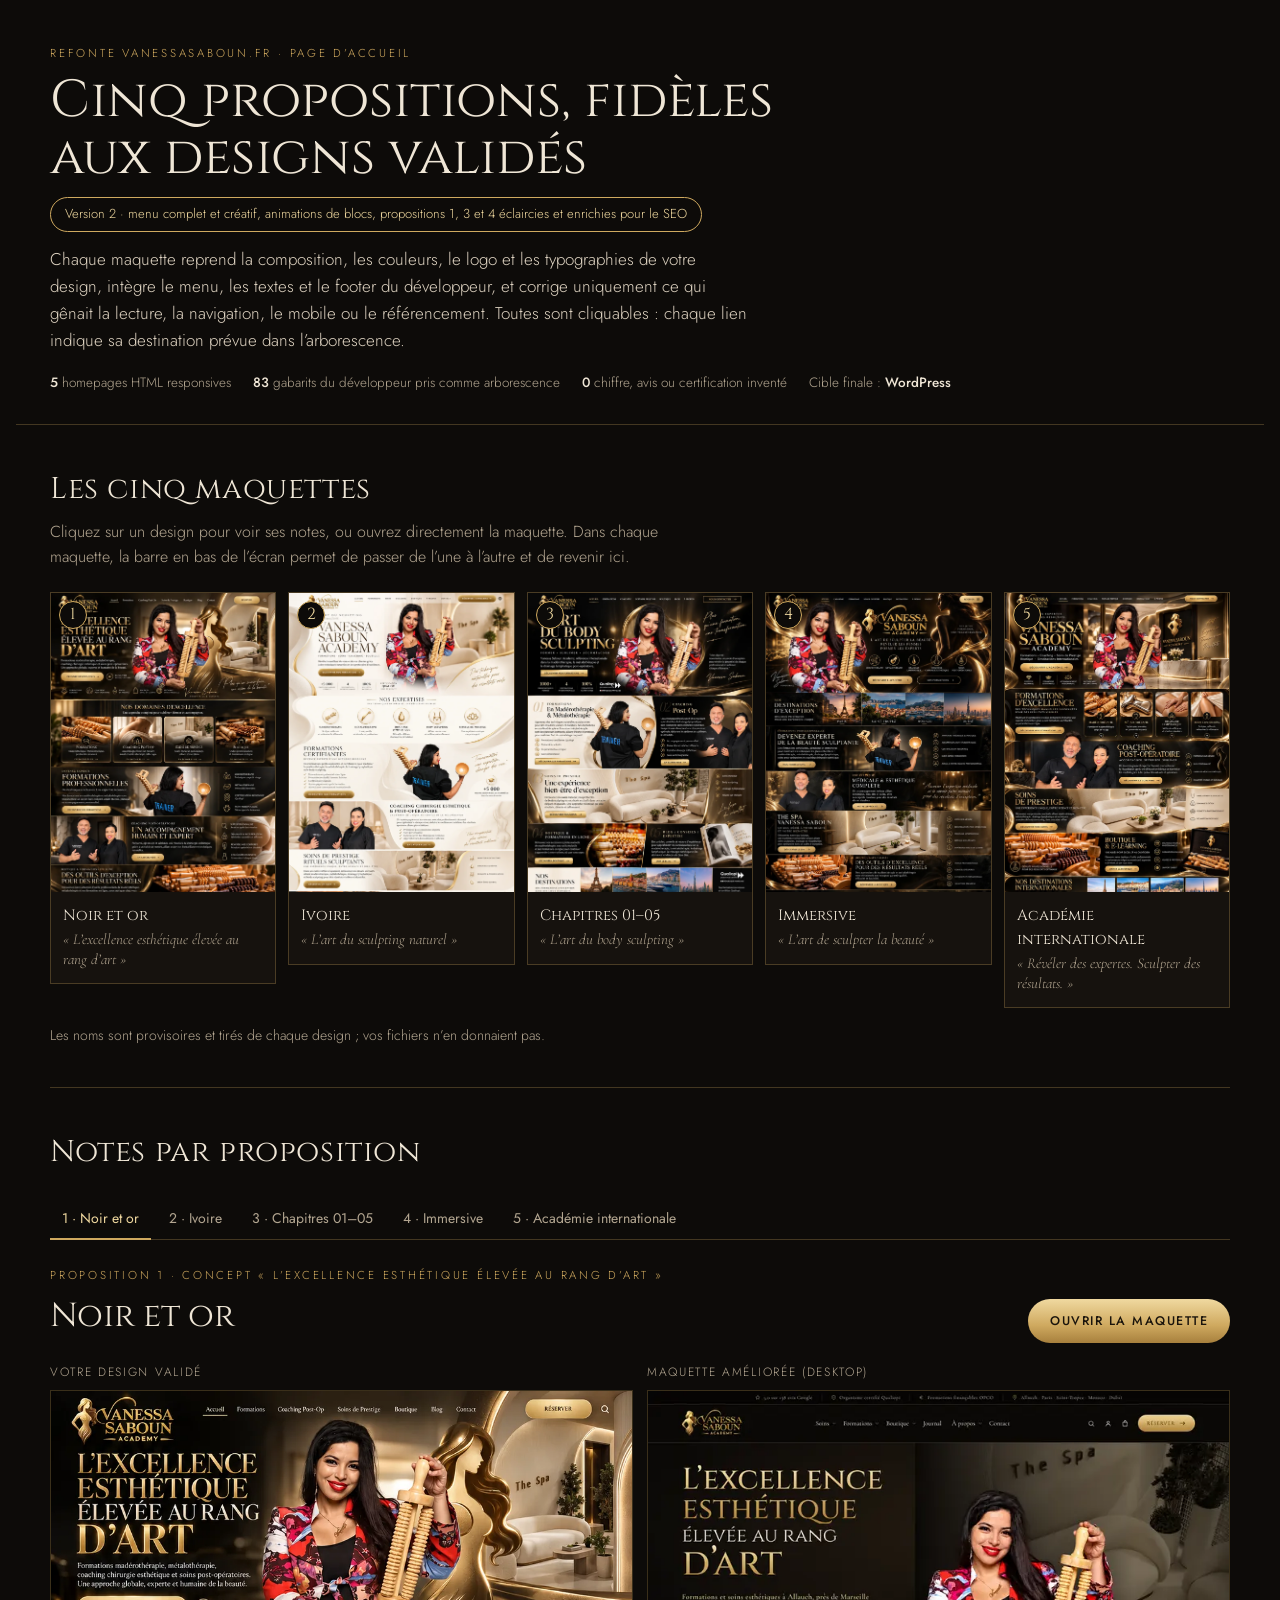
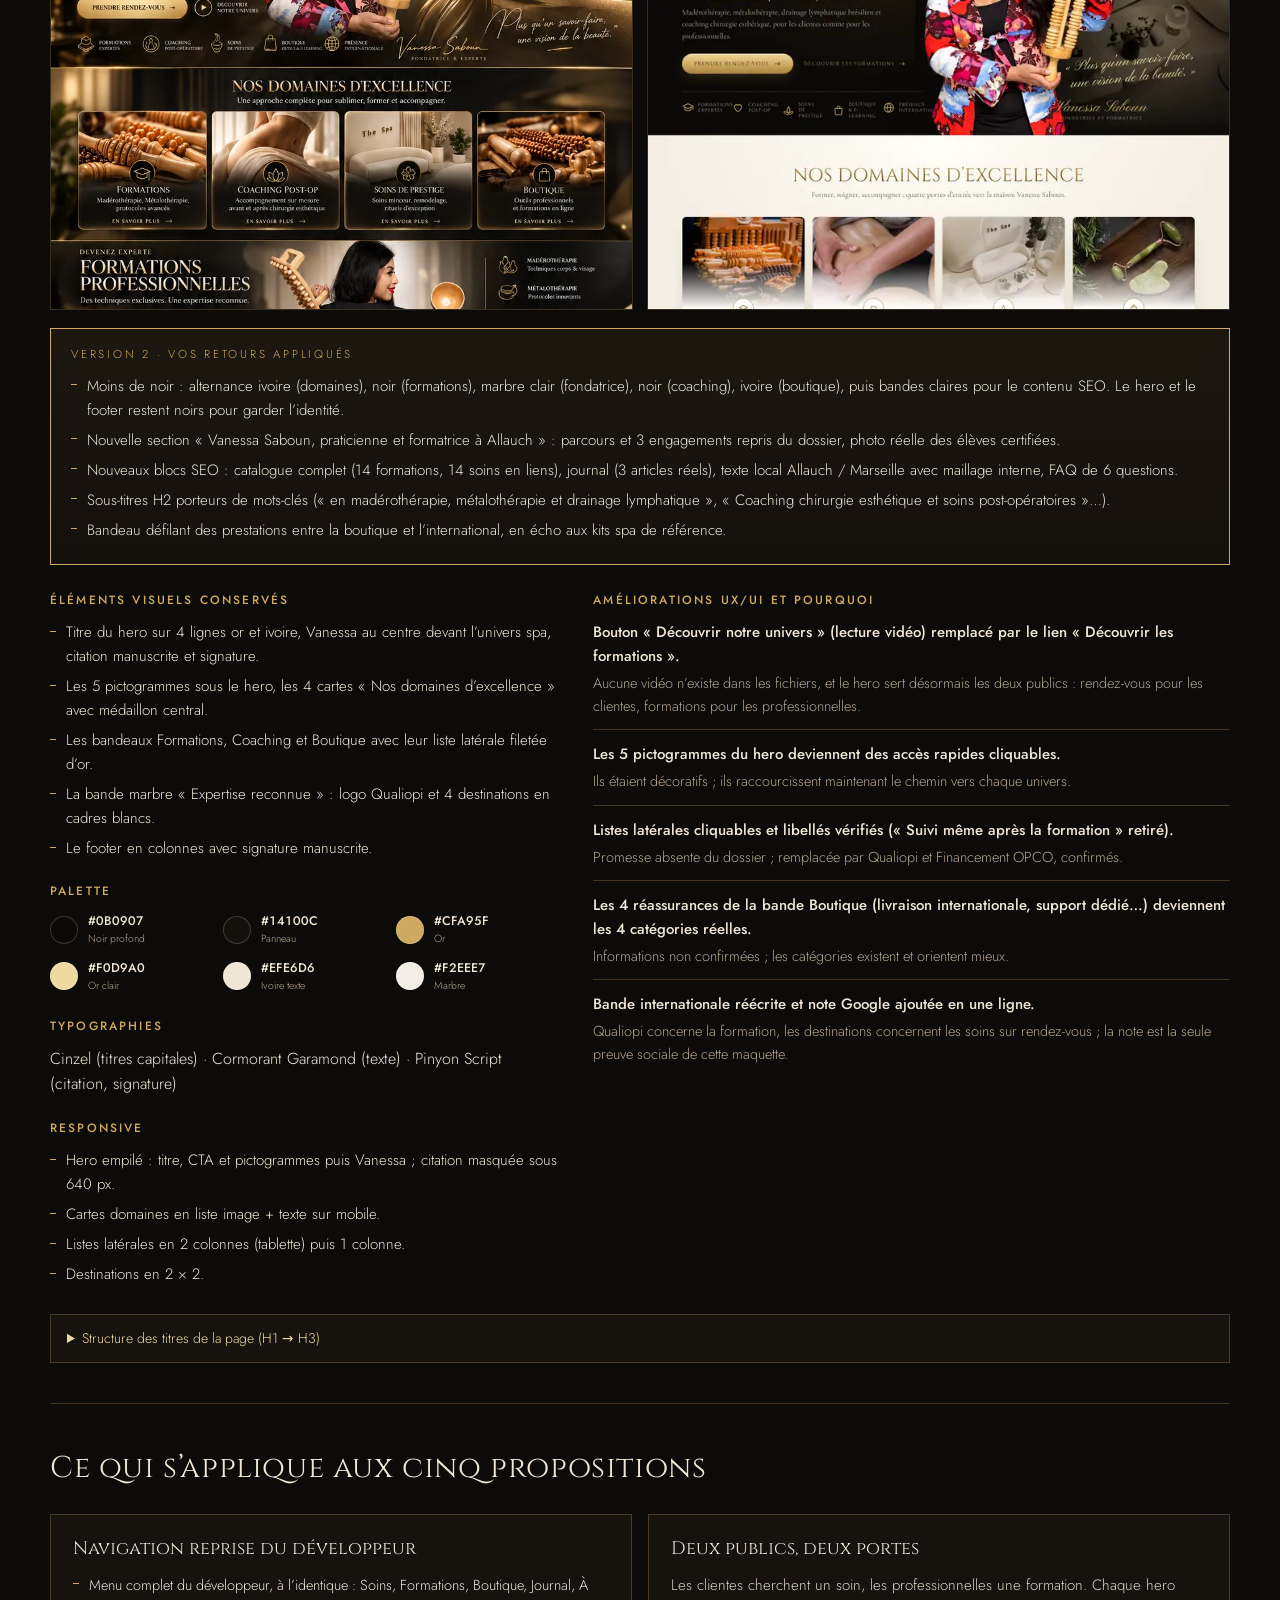
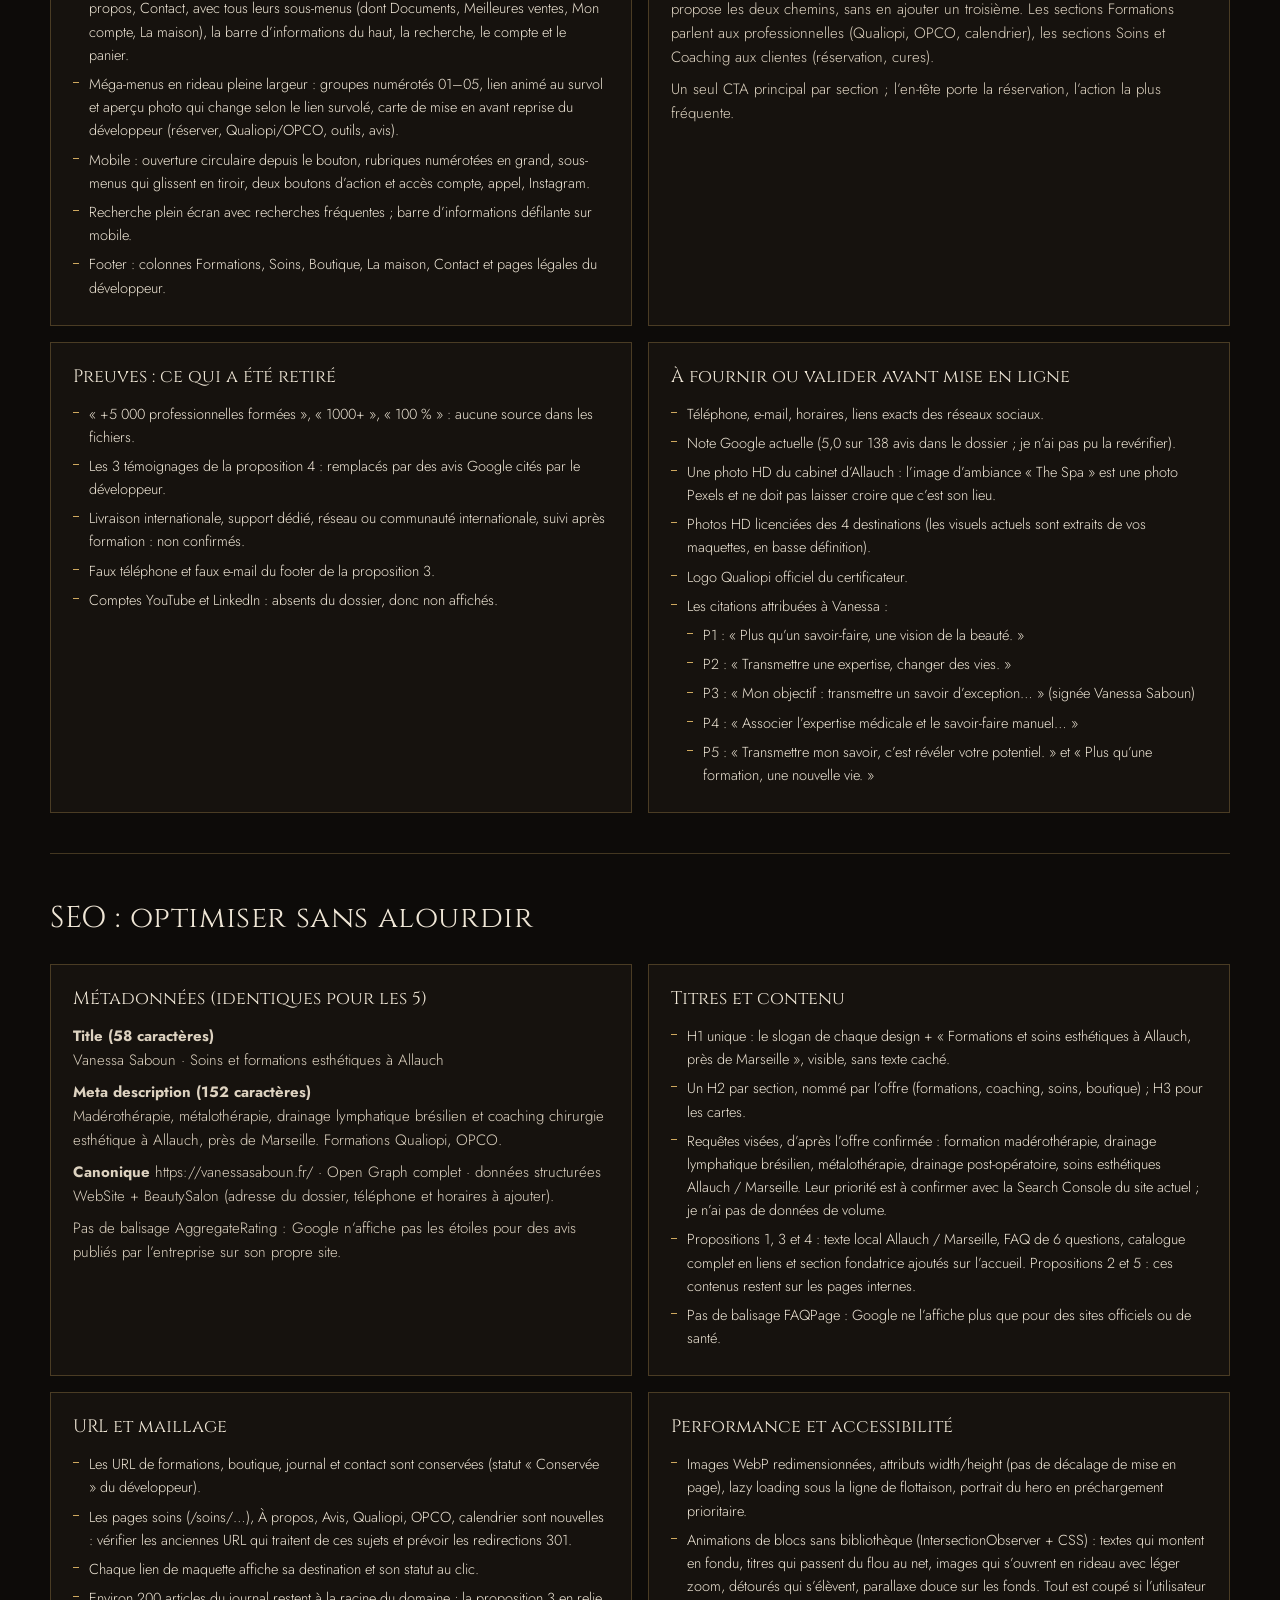
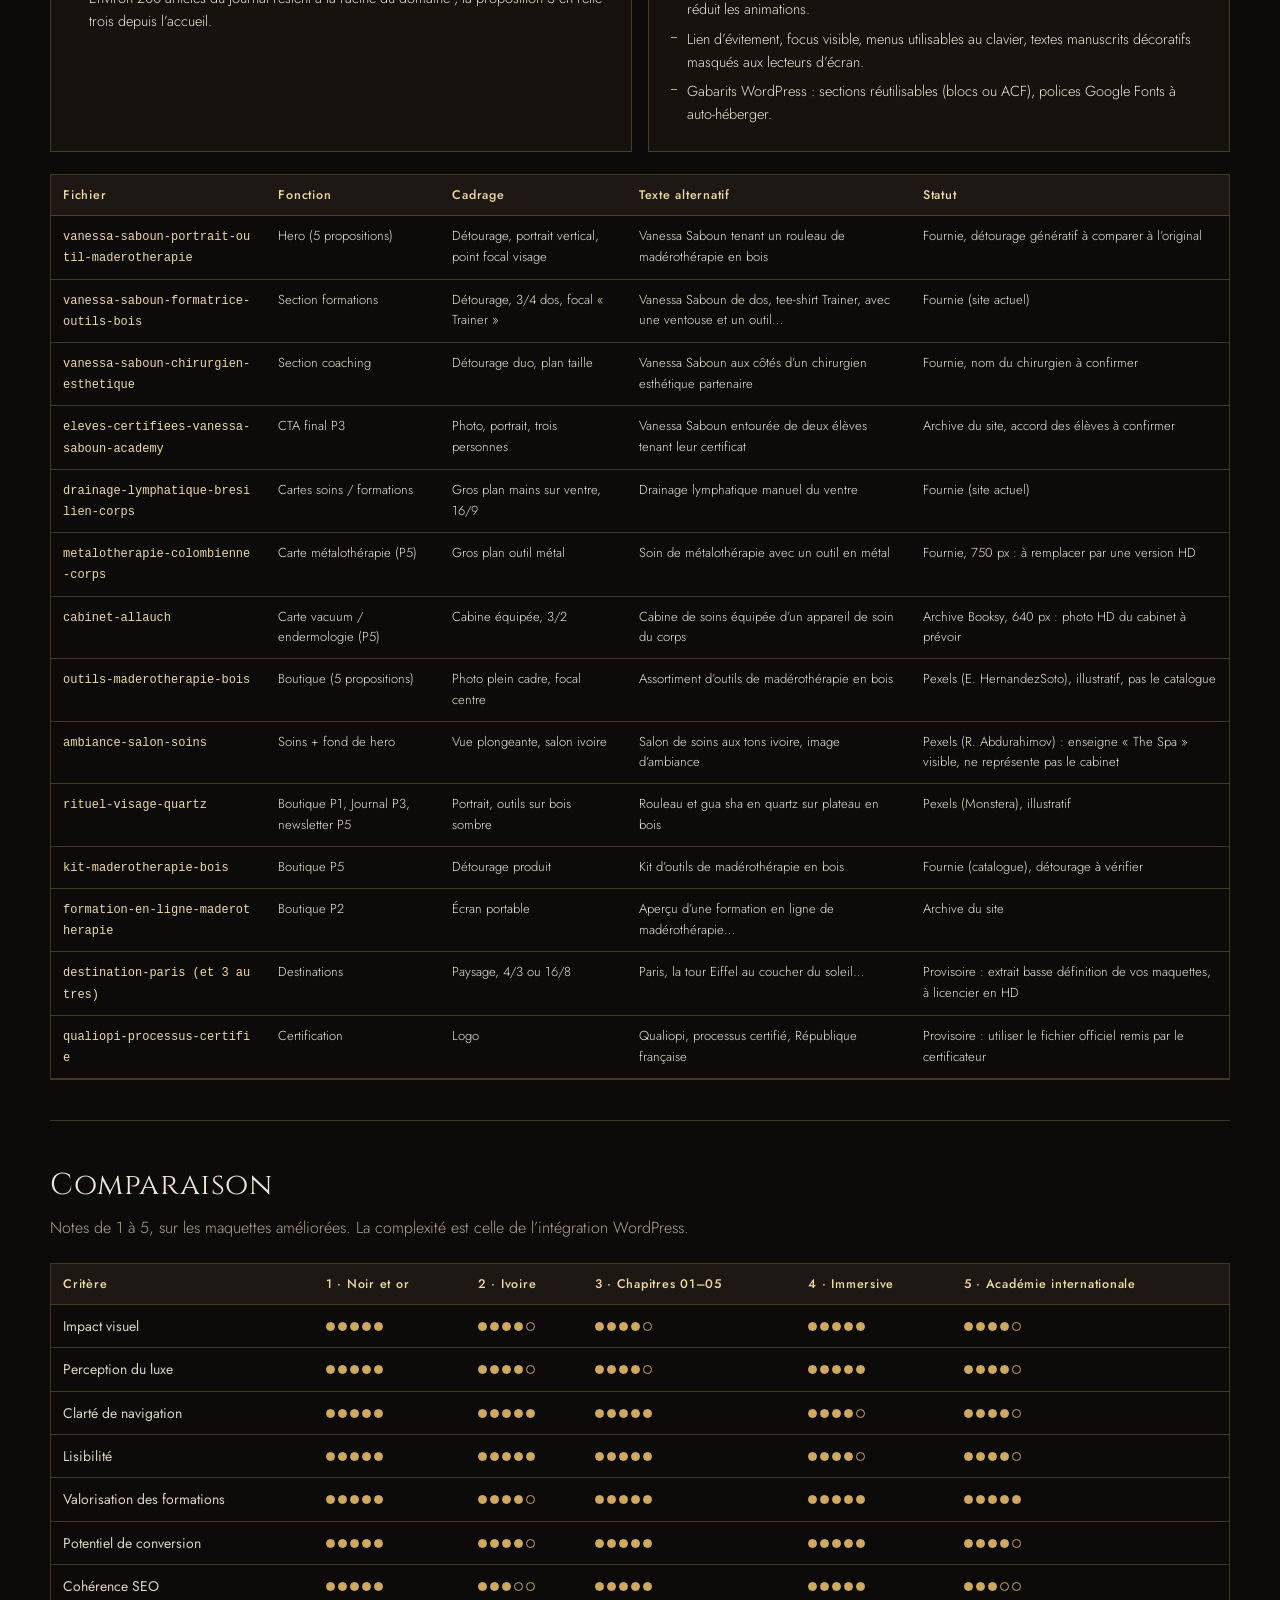
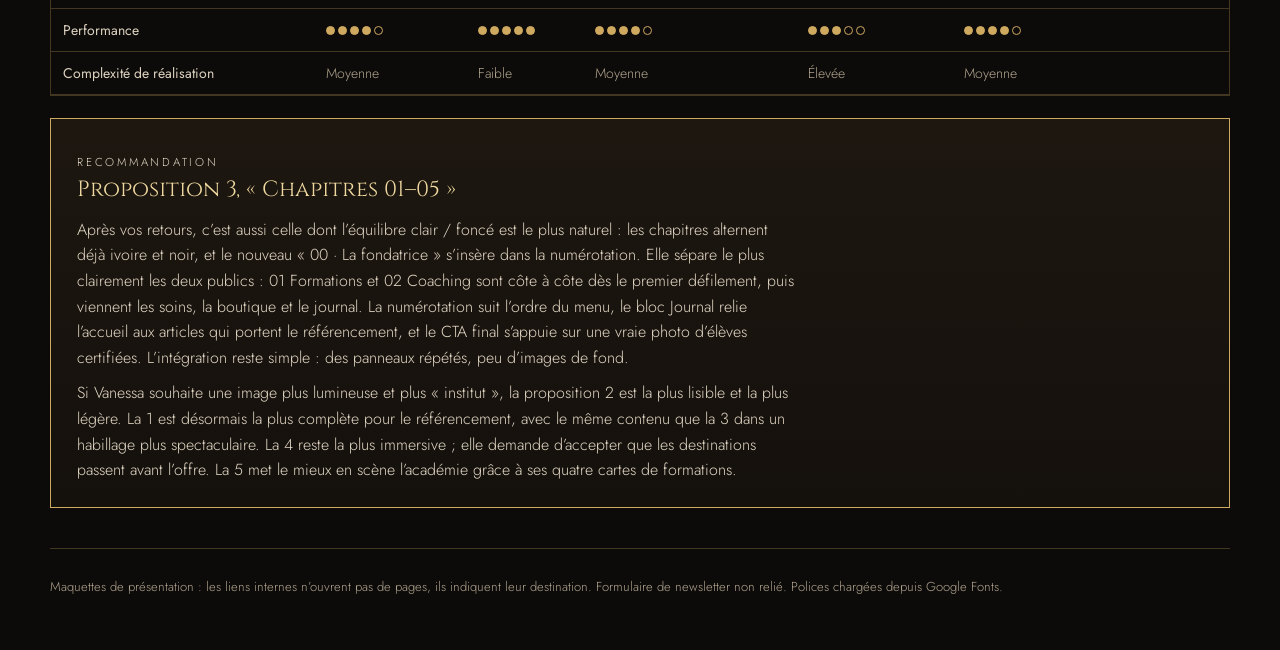
==== commit a6242a74: "Add files via upload" ====
--- a/index.html
+++ b/index.html
@@ -97,11 +97,11 @@
 <section class="blk" aria-labelledby="s1">
 <h2 class="s" id="s1">Les cinq maquettes</h2>
 <p class="sub">Cliquez sur un design pour voir ses notes, ou ouvrez directement la maquette. Dans chaque maquette, la barre en bas de l’écran permet de passer de l’une à l’autre et de revenir ici.</p>
-<ul class="pcards"><li><a class="pcard" href="#p1" data-tab="p1"><img src="thumbs/concept-1.webp" alt="" loading="lazy">
-<span class="pn">1</span><span class="pt">Noir et or</span><span class="pc">« L’excellence esthétique élevée au rang d’art »</span></a></li><li><a class="pcard" href="#p2" data-tab="p2"><img src="thumbs/concept-2.webp" alt="" loading="lazy">
-<span class="pn">2</span><span class="pt">Ivoire</span><span class="pc">« L’art du sculpting naturel »</span></a></li><li><a class="pcard" href="#p3" data-tab="p3"><img src="thumbs/concept-3.webp" alt="" loading="lazy">
-<span class="pn">3</span><span class="pt">Chapitres 01–05</span><span class="pc">« L’art du body sculpting »</span></a></li><li><a class="pcard" href="#p4" data-tab="p4"><img src="thumbs/concept-4.webp" alt="" loading="lazy">
-<span class="pn">4</span><span class="pt">Immersive</span><span class="pc">« L’art de sculpter la beauté »</span></a></li><li><a class="pcard" href="#p5" data-tab="p5"><img src="thumbs/concept-5.webp" alt="" loading="lazy">
+<ul class="pcards"><li><a class="pcard" href="#p1" data-tab="p1"><img src="concept-1.webp" alt="" loading="lazy">
+<span class="pn">1</span><span class="pt">Noir et or</span><span class="pc">« L’excellence esthétique élevée au rang d’art »</span></a></li><li><a class="pcard" href="#p2" data-tab="p2"><img src="concept-2.webp" alt="" loading="lazy">
+<span class="pn">2</span><span class="pt">Ivoire</span><span class="pc">« L’art du sculpting naturel »</span></a></li><li><a class="pcard" href="#p3" data-tab="p3"><img src="concept-3.webp" alt="" loading="lazy">
+<span class="pn">3</span><span class="pt">Chapitres 01–05</span><span class="pc">« L’art du body sculpting »</span></a></li><li><a class="pcard" href="#p4" data-tab="p4"><img src="concept-4.webp" alt="" loading="lazy">
+<span class="pn">4</span><span class="pt">Immersive</span><span class="pc">« L’art de sculpter la beauté »</span></a></li><li><a class="pcard" href="#p5" data-tab="p5"><img src="concept-5.webp" alt="" loading="lazy">
 <span class="pn">5</span><span class="pt">Académie internationale</span><span class="pc">« Révéler des expertes. Sculpter des résultats. »</span></a></li></ul>
 <p class="how">Les noms sont provisoires et tirés de chaque design ; vos fichiers n’en donnaient pas.</p>
 </section>
@@ -112,8 +112,8 @@
 <section class="tab" id="p1" aria-labelledby="t1" >
 <div class="tab-hd"><div><p class="eyebrow">Proposition 1 · concept « L’excellence esthétique élevée au rang d’art »</p><h3 id="t1">Noir et or</h3></div>
 <a class="open" href="p1.html">Ouvrir la maquette</a></div>
-<div class="cmp"><figure><figcaption>Votre design validé</figcaption><div class="scroll"><img src="thumbs/concept-1.webp" alt="Design d’origine de la proposition 1" loading="lazy"></div></figure>
-<figure><figcaption>Maquette améliorée (desktop)</figcaption><div class="scroll"><img src="thumbs/maquette-1.webp" alt="Capture de la maquette HTML de la proposition 1" loading="lazy"></div></figure></div>
+<div class="cmp"><figure><figcaption>Votre design validé</figcaption><div class="scroll"><img src="concept-1.webp" alt="Design d’origine de la proposition 1" loading="lazy"></div></figure>
+<figure><figcaption>Maquette améliorée (desktop)</figcaption><div class="scroll"><img src="maquette-1.webp" alt="Capture de la maquette HTML de la proposition 1" loading="lazy"></div></figure></div>
 <div class="v2"><p class="eyebrow">Version 2 · vos retours appliqués</p><ul class="dots"><li>Moins de noir : alternance ivoire (domaines), noir (formations), marbre clair (fondatrice), noir (coaching), ivoire (boutique), puis bandes claires pour le contenu SEO. Le hero et le footer restent noirs pour garder l’identité.</li><li>Nouvelle section « Vanessa Saboun, praticienne et formatrice à Allauch » : parcours et 3 engagements repris du dossier, photo réelle des élèves certifiées.</li><li>Nouveaux blocs SEO : catalogue complet (14 formations, 14 soins en liens), journal (3 articles réels), texte local Allauch / Marseille avec maillage interne, FAQ de 6 questions.</li><li>Sous-titres H2 porteurs de mots-clés (« en madérothérapie, métalothérapie et drainage lymphatique », « Coaching chirurgie esthétique et soins post-opératoires »…).</li><li>Bandeau défilant des prestations entre la boutique et l’international, en écho aux kits spa de référence.</li></ul></div>
 <div class="cols">
 <div><h4>Éléments visuels conservés</h4><ul class="dots"><li>Titre du hero sur 4 lignes or et ivoire, Vanessa au centre devant l’univers spa, citation manuscrite et signature.</li><li>Les 5 pictogrammes sous le hero, les 4 cartes « Nos domaines d’excellence » avec médaillon central.</li><li>Les bandeaux Formations, Coaching et Boutique avec leur liste latérale filetée d’or.</li><li>La bande marbre « Expertise reconnue » : logo Qualiopi et 4 destinations en cadres blancs.</li><li>Le footer en colonnes avec signature manuscrite.</li></ul>
@@ -126,8 +126,8 @@
 </section><section class="tab" id="p2" aria-labelledby="t2" hidden>
 <div class="tab-hd"><div><p class="eyebrow">Proposition 2 · concept « L’art du sculpting naturel »</p><h3 id="t2">Ivoire</h3></div>
 <a class="open" href="p2.html">Ouvrir la maquette</a></div>
-<div class="cmp"><figure><figcaption>Votre design validé</figcaption><div class="scroll"><img src="thumbs/concept-2.webp" alt="Design d’origine de la proposition 2" loading="lazy"></div></figure>
-<figure><figcaption>Maquette améliorée (desktop)</figcaption><div class="scroll"><img src="thumbs/maquette-2.webp" alt="Capture de la maquette HTML de la proposition 2" loading="lazy"></div></figure></div>
+<div class="cmp"><figure><figcaption>Votre design validé</figcaption><div class="scroll"><img src="concept-2.webp" alt="Design d’origine de la proposition 2" loading="lazy"></div></figure>
+<figure><figcaption>Maquette améliorée (desktop)</figcaption><div class="scroll"><img src="maquette-2.webp" alt="Capture de la maquette HTML de la proposition 2" loading="lazy"></div></figure></div>
 
 <div class="cols">
 <div><h4>Éléments visuels conservés</h4><ul class="dots"><li>Fond ivoire lumineux, ruban doré, nom de la marque en capitales fines sur 3 lignes.</li><li>Bandeau de 4 chiffres sous le CTA, médaillons « Nos expertises ».</li><li>Vanessa « Trainer » au centre de la section Formations avec citation manuscrite.</li><li>Coaching avec photo du duo et coches, soins avec image centrale et liste, boutique avec visuel e-learning.</li><li>4 destinations aux angles arrondis, footer noir avec Qualiopi et devise de bas de page.</li></ul>
@@ -140,8 +140,8 @@
 </section><section class="tab" id="p3" aria-labelledby="t3" hidden>
 <div class="tab-hd"><div><p class="eyebrow">Proposition 3 · concept « L’art du body sculpting »</p><h3 id="t3">Chapitres 01–05</h3></div>
 <a class="open" href="p3.html">Ouvrir la maquette</a></div>
-<div class="cmp"><figure><figcaption>Votre design validé</figcaption><div class="scroll"><img src="thumbs/concept-3.webp" alt="Design d’origine de la proposition 3" loading="lazy"></div></figure>
-<figure><figcaption>Maquette améliorée (desktop)</figcaption><div class="scroll"><img src="thumbs/maquette-3.webp" alt="Capture de la maquette HTML de la proposition 3" loading="lazy"></div></figure></div>
+<div class="cmp"><figure><figcaption>Votre design validé</figcaption><div class="scroll"><img src="concept-3.webp" alt="Design d’origine de la proposition 3" loading="lazy"></div></figure>
+<figure><figcaption>Maquette améliorée (desktop)</figcaption><div class="scroll"><img src="maquette-3.webp" alt="Capture de la maquette HTML de la proposition 3" loading="lazy"></div></figure></div>
 <div class="v2"><p class="eyebrow">Version 2 · vos retours appliqués</p><ul class="dots"><li>Moins de noir : 03 Soins passe en sable clair, 04 Boutique en ivoire ; restent noirs le hero, 02 Coaching, 05 Journal, le CTA final et le footer.</li><li>Nouveau chapitre « 00 · La fondatrice », typographique (sans photo répétée), qui ouvre la numérotation.</li><li>Catalogue complet en cartes claires, texte local Allauch / Marseille et FAQ de 6 questions avant le CTA final.</li><li>Sous-titres H2 ajoutés à chaque chapitre (« Formations certifiantes à Allauch et en ligne », « Soins minceur et drainage lymphatique à Allauch »…).</li></ul></div>
 <div class="cols">
 <div><h4>Éléments visuels conservés</h4><ul class="dots"><li>Hero noir « L’art du body sculpting », anneau doré autour de Vanessa, citation et signature à droite.</li><li>Chiffres et logo Qualiopi sous le CTA.</li><li>Numérotation 01 à 05 en panneaux ivoire et noir, 03 Soins avec colonne noire et « Le luxe du résultat ».</li><li>04 Boutique et 05 Blog côte à côte, bande destinations avec Qualiopi.</li><li>CTA final « Prête à transformer votre avenir ? » et footer avec newsletter.</li></ul>
@@ -154,8 +154,8 @@
 </section><section class="tab" id="p4" aria-labelledby="t4" hidden>
 <div class="tab-hd"><div><p class="eyebrow">Proposition 4 · concept « L’art de sculpter la beauté »</p><h3 id="t4">Immersive</h3></div>
 <a class="open" href="p4.html">Ouvrir la maquette</a></div>
-<div class="cmp"><figure><figcaption>Votre design validé</figcaption><div class="scroll"><img src="thumbs/concept-4.webp" alt="Design d’origine de la proposition 4" loading="lazy"></div></figure>
-<figure><figcaption>Maquette améliorée (desktop)</figcaption><div class="scroll"><img src="thumbs/maquette-4.webp" alt="Capture de la maquette HTML de la proposition 4" loading="lazy"></div></figure></div>
+<div class="cmp"><figure><figcaption>Votre design validé</figcaption><div class="scroll"><img src="concept-4.webp" alt="Design d’origine de la proposition 4" loading="lazy"></div></figure>
+<figure><figcaption>Maquette améliorée (desktop)</figcaption><div class="scroll"><img src="maquette-4.webp" alt="Capture de la maquette HTML de la proposition 4" loading="lazy"></div></figure></div>
 <div class="v2"><p class="eyebrow">Version 2 · vos retours appliqués</p><ul class="dots"><li>Moins de noir : bandes Formations, Soins, Fondatrice, Certification, Journal et FAQ passées en ivoire ou sable ; Médical, Boutique, Témoignages et Catalogue restent noirs.</li><li>Nouvelle section fondatrice avec photo en arche dorée et 3 engagements en cartes.</li><li>Journal en cartes photo, catalogue complet sur fond noir, texte local et FAQ en fin de page.</li><li>Sous-titres H2 porteurs de mots-clés sur chaque bande.</li></ul></div><p class="warn">La bande destinations, placée avant l’offre, retarde l’accès aux formations et aux soins. Conservée car appréciée ; à remonter sous les formations si la priorité est la conversion.</p>
 <div class="cols">
 <div><h4>Éléments visuels conservés</h4><ul class="dots"><li>Hero scénique centré sur le logo, Vanessa signée à gauche, 5 médaillons, deux boutons.</li><li>Bande « Destinations d’exception » juste sous le hero.</li><li>Bandeaux Formations, Médical & esthétique, Soins, Boutique avec liste en cercles dorés.</li><li>« Une académie reconnue et certifiée » avec Qualiopi et 4 pictogrammes.</li><li>Témoignages en cartes claires, « Rejoignez l’élite » avec 4 étapes, footer avec devise manuscrite.</li></ul>
@@ -168,8 +168,8 @@
 </section><section class="tab" id="p5" aria-labelledby="t5" hidden>
 <div class="tab-hd"><div><p class="eyebrow">Proposition 5 · concept « Révéler des expertes. Sculpter des résultats. »</p><h3 id="t5">Académie internationale</h3></div>
 <a class="open" href="p5.html">Ouvrir la maquette</a></div>
-<div class="cmp"><figure><figcaption>Votre design validé</figcaption><div class="scroll"><img src="thumbs/concept-5.webp" alt="Design d’origine de la proposition 5" loading="lazy"></div></figure>
-<figure><figcaption>Maquette améliorée (desktop)</figcaption><div class="scroll"><img src="thumbs/maquette-5.webp" alt="Capture de la maquette HTML de la proposition 5" loading="lazy"></div></figure></div>
+<div class="cmp"><figure><figcaption>Votre design validé</figcaption><div class="scroll"><img src="concept-5.webp" alt="Design d’origine de la proposition 5" loading="lazy"></div></figure>
+<figure><figcaption>Maquette améliorée (desktop)</figcaption><div class="scroll"><img src="maquette-5.webp" alt="Capture de la maquette HTML de la proposition 5" loading="lazy"></div></figure></div>
 
 <div class="cols">
 <div><h4>Éléments visuels conservés</h4><ul class="dots"><li>Hero « Vanessa Saboun — Academy — » avec accroche sur deux lignes et 4 pictogrammes séparés.</li><li>Vanessa devant une réception au logo, mots manuscrits « Art, Expertise, Transmission, Résultats ».</li><li>Sections encadrées d’or comme des écrins, 4 cartes formations à médaillon.</li><li>Soins avec colonne ivoire, boutique avec kit, destinations encadrées.</li><li>Bandeau blanc Qualiopi, newsletter avec citation, footer avec citation manuscrite.</li></ul>
